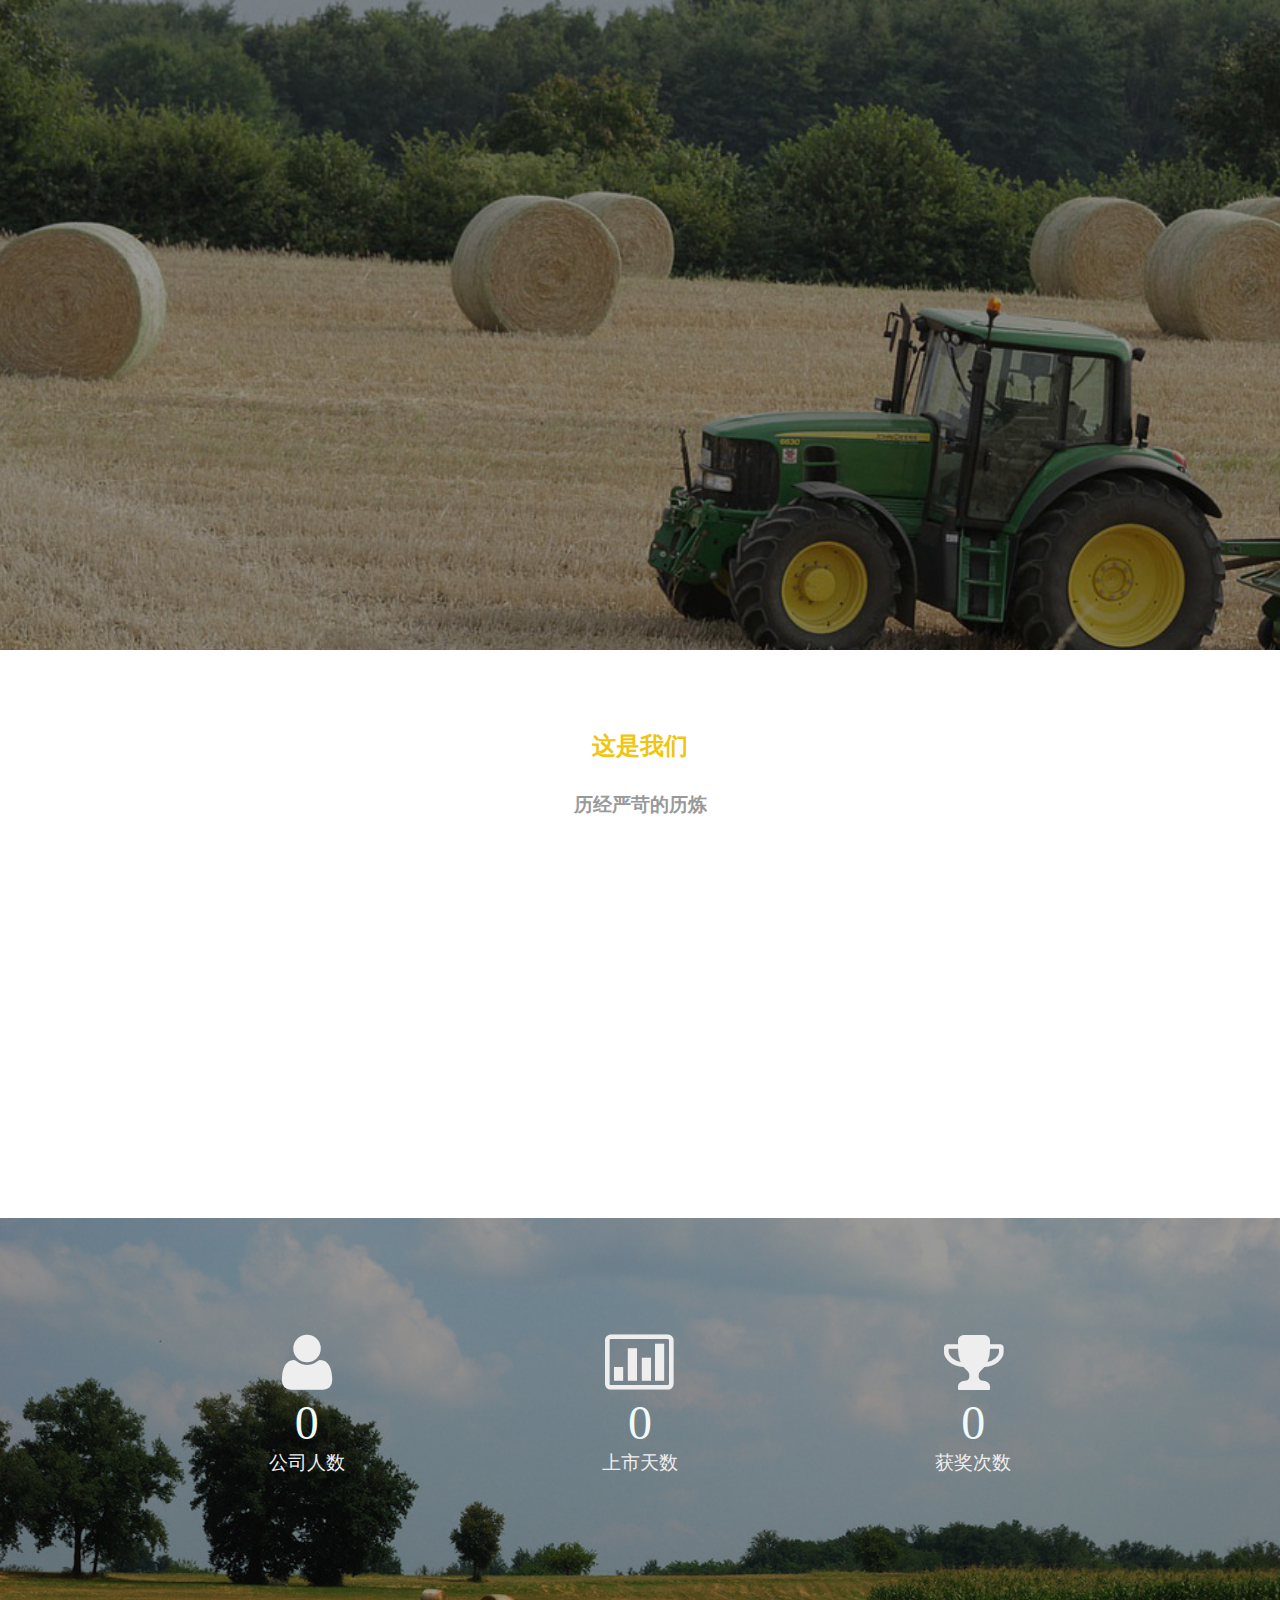
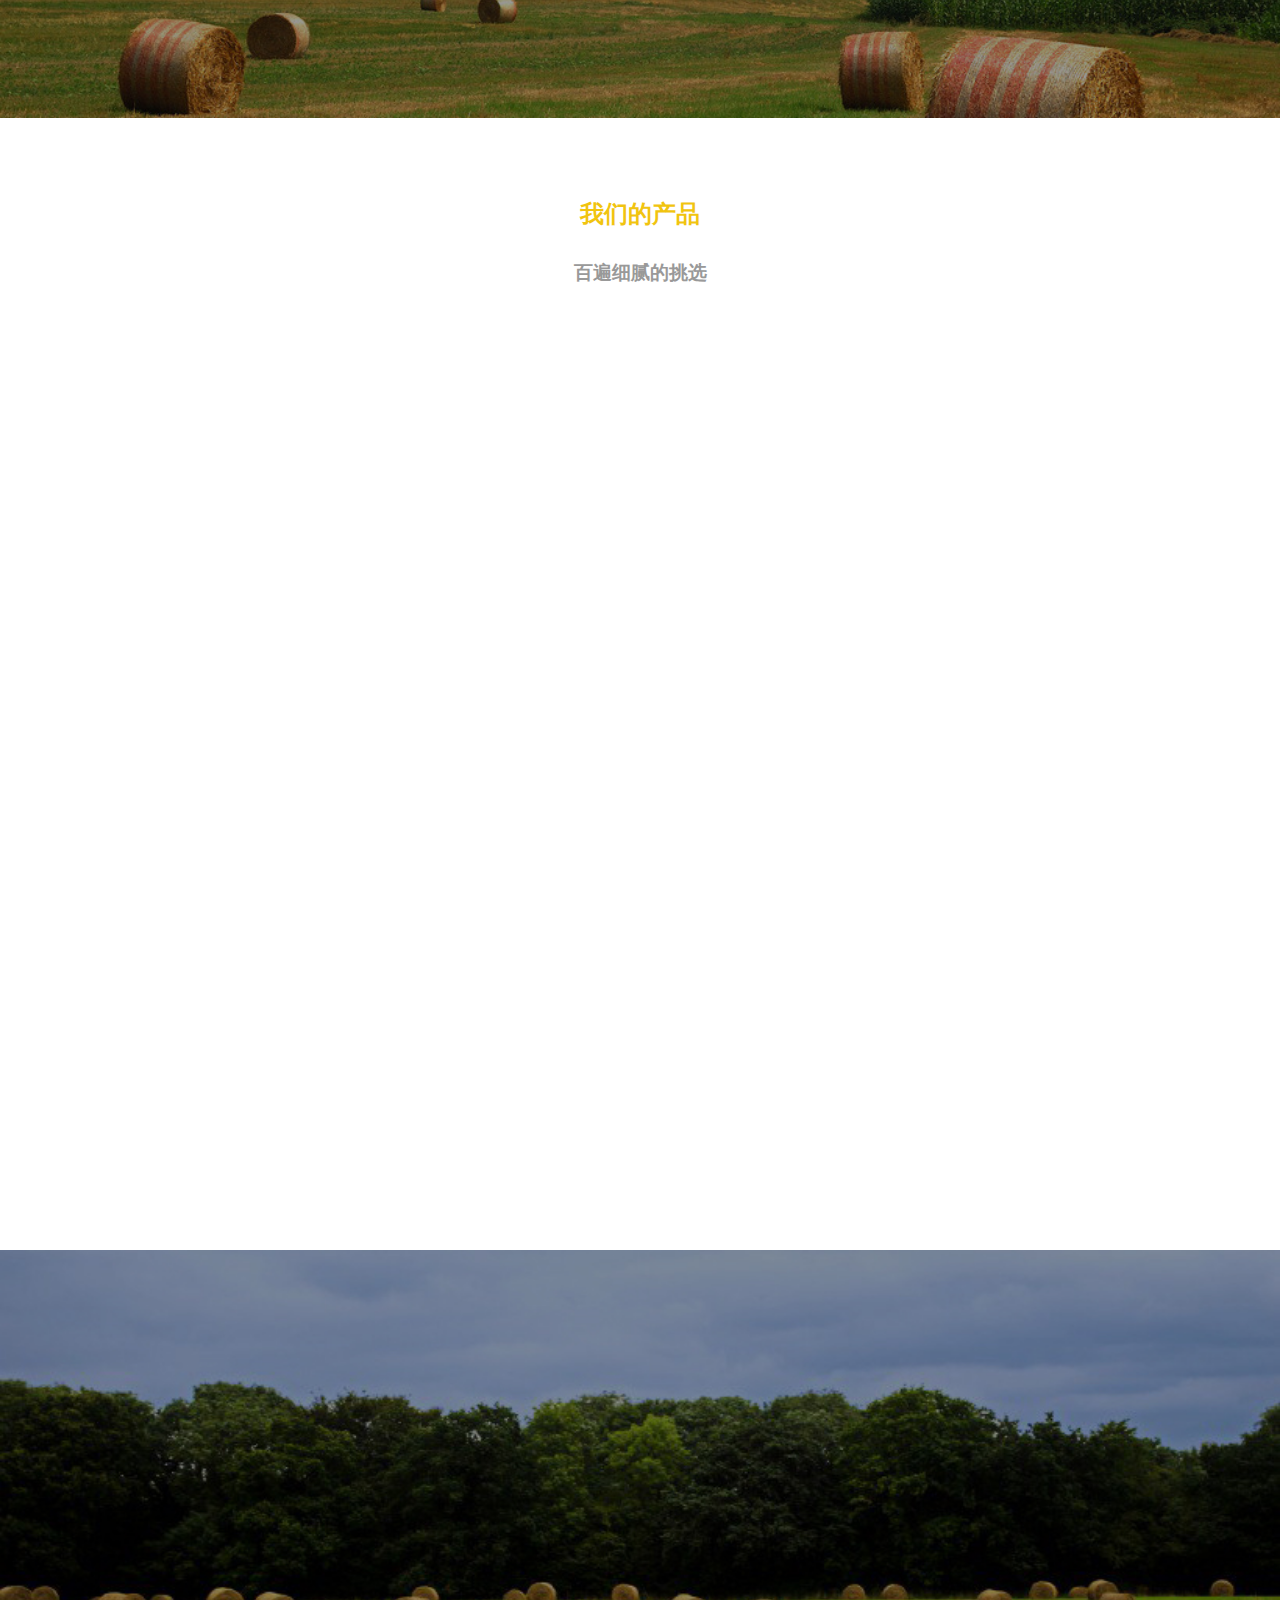
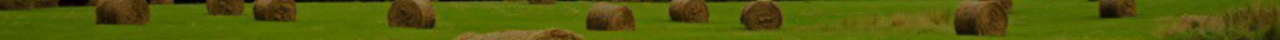
==== index.html @ e1c671fe "website" ====
<!doctype html>
<html lang="en">
<head>
    <meta charset="UTF-8">
    <title>index</title>
    <link rel="stylesheet" href="css/common.css">
    <link rel="stylesheet" href="css/index.css">
    <script src="js/jquery.js"></script>
    <link rel="stylesheet" href="css/font-awesome.min.css">
    <link rel="icon" href="images/logo.gif" type="image/x-icon"/>
    <link rel="stylesheet" href="css/max649.css" media="screen and (max-width:649px)">
    <script src="js/backtotop.js"></script>
    <script src="js/index.js"></script>
    <script src="js/html5shiv.js"></script>
    <!--[if IE 8]>
    <script src="js/respond.min.js"></script>
    <script src="js/index-ie8.js"></script>
    <link rel="stylesheet" href="css/index-ie8.css">
    <![endif]-->
    <!--[if IE 9]>
    <link rel="stylesheet" href="css/index-ie9.css">
    <script src="js/index-ie8.js"></script>
    <![endif]-->
</head>
<body>
<div class="header">
    <div class="bg"></div>
    <div class="container">
        <ul class="nav">
            <li><a class="selected"  href="javascript:void(0)">首页</a></li>
            <li><a href="about.html">关于我们</a></li>
            <li><a href="news.html">新闻动态</a></li>
            <li><a href="gallery.html">产品列表</a></li>
            <li><a href="contact.html">联系我们</a></li>
        </ul>
        <div class="min-navtag">
            <i class="icon-reorder"></i>
            <ul class="min-nav">
                <li><a class="selected"  href="javascript:void(0)">首页</a></li>
                <li><a href="about.html">关于我们</a></li>
                <li><a href="news.html">新闻动态</a></li>
                <li><a href="gallery.html">产品列表</a></li>
                <li><a href="contact.html">联系我们</a></li>
            </ul>
            <ul class="ie8">
                <li><a class="selected"  href="javascript:void(0)">首页</a></li>
                <li><a href="about.html">关于我们</a></li>
                <li><a href="news.html">新闻动态</a></li>
                <li><a href="gallery.html">产品列表</a></li>
                <li><a href="contact.html">联系我们</a></li>
            </ul>
        </div>
        <h1 class="header-h1">农业家园</h1>
        <h2 class="header-h2">在这，最朴实</h2>
        <h3 class="header-h3">我们的产品，用心去浇灌</h3>
    </div>
</div>
<div class="section1 container">
    <h2 class="section1-h2">这是我们</h2>
    <h3 class="section1-h3">历经严苛的历炼</h3>
    <div>
        <img src="images/icon1.png" alt="">
        <div><h4 class="section1-h4">国际的实力</h4><p>把先进的科学技术广泛应用于农业，提升农产品品质和农产品国际竞争力，降低生产成本，保证食品安全。</p></div>
    </div>
    <div>
        <img src="images/icon2.png" alt="">
        <div><h4 class="section1-h4">精细的工艺</h4><p>运用先进设备代替人的手工劳动，各个环节中大面积采用机械化作业，大大降低农业劳动者的体力强度，提高劳动生产率。</p></div>
    </div>
    <div>
        <img src="images/icon3.png" alt="">
        <div><h4 class="section1-h4">广大的市场</h4><p>各地面向国际国内两个市场，根据自身的资源、地理和环境条件，发展各具特色的并有一定规模的农业支柱产业和拳头产品。</p></div>
    </div>
    <div>
        <img src="images/icon4.png" alt="">
        <div><h4 class="section1-h4">生态的关怀</h4><p>农业现代化建设必须用现代化的手段保护生态环境，不但不能在农业生产过程中破坏生态环境，使农业生态环境变得更优更美。</p></div>
    </div>
</div>
<div class="section2">
    <div class="container">
        <div><i class="icon-user icon-4x"></i><br><span>0</span><p>公司人数</p></div>
        <div><i class="icon-bar-chart icon-4x"></i><br><span>0</span><p>上市天数</p></div>
        <div><i class="icon-trophy icon-4x"></i><br><span>0</span><p>获奖次数</p></div>
        <p class="content">河钢承钢为国家各个核电重点项目“量体裁衣”，直供过程中，发挥大客户经理制的作用。生产前，产线技术人员精细进行合同评审，修订了《核电用钢筋生产控制管理规定》，科学制定排产计划。生产过程中，不断优化生产流程，强化生产工艺管控力度，确保产品性能稳定。同时，建立了三级质量监督机制，严格执行核电用钢挂牌生产制度，加大产品表面质量监督。</p>
    </div>
</div>
<div class="section3 container">
    <h2 class="section3-h2">我们的产品</h2>
    <h3 class="section3-h3">百遍细腻的挑选</h3>
    <div>
        <img src="images/p1.jpg" alt="">
        <div><h4 class="section3-h4">优质的蔬菜</h4><p>蔬菜中含杂质元素极少，含硫量ws一般≤O.03%，如温室蔬菜等。高级优质蔬菜后面，通常符号“T”“高”以便识识别。</p></div>
    </div>
    <div>
        <img src="images/p2.jpg" alt="">
        <div><h4 class="section3-h4">精细的工艺</h4><p>良品率高、表面质量好。冷仓主要用于生产菌菇，也用于生产直径在50mm以下的特殊菌菇，以及直径在76mm以下的菌菇</p></div>
    </div>
    <div>
        <img src="images/p3.jpg" alt="">
        <div><h4 class="section3-h4">极致的感官</h4><p>用苛刻的天然饲料，有纯净水、有适宜的温度有适宜的温度等。农业上大量生产的特殊能源，是是碱性是碱性维西土壤。</p></div>
    </div>
    <div>
        <img src="images/p4.jpg" alt="">
        <div><h4 class="section3-h4">多环境用途</h4><p>这类钢基本上都都是优质钢或高级优质钢，主要有优质碳素结构钢、合金结构钢、易切结构钢、弹簧钢、滚动滚动轴承钢等</p></div>
    </div>
</div>
<div class="footer">
    <div class="container">
        <div class="left">
            <h2>导航</h2>
            <ul class="footer-nav">
                <li><a class="selected"  href="javascript:void(0)">首页</a></li>
                <li><a href="about.html">关于我们</a></li>
                <li><a href="news.html">新闻动态</a></li>
                <li><a href="gallery.html">产品列表</a></li>
                <li><a href="contact.html">联系我们</a></li>
            </ul>
        </div>
        <div class="right">
            <h2>订阅我们</h2><br>
            <input class="email" type="text" placeholder="你的邮箱"><input class="submit" type="button" value="订阅">
        </div>
    </div>
</div>
</body>
</html>
---- css/common.css ----
*{
    padding:0;
    margin:0;
    font-family: "Microsoft YaHei", yaHei;
    text-decoration: none;
}
.gotop{
    color: #f1c40f;
    font-size: 50px;
    text-align: center;
    position: fixed;
    right: 30px;
    bottom: 60px;
    cursor: pointer;
    transition: .3s all ease;
}
.gotop:hover{
    color: #666;
}
/*banner和nav*/
.header{
    height:650px;
    width: 100%;
    text-align: center;
    overflow: hidden;
}
.bg{
    width: 100%;
    height: 380px;
    background-size: cover;
    background-image: url("../images/ba2.jpg");
    filter: progid:DXImageTransform.Microsoft.AlphaImageLoader(
            src='file:///C:/wamp/www/website/images/ba2.jpg',
            sizingMethod='scale');

    position: absolute;
    z-index: -1;
}
.container{
    width: 1000px;
    margin: 0 auto;
}
.nav{
    margin:20px 0 0 17%;
    list-style: none;
    position:relative;
    z-index: 1;
}
.nav li{
    float:left;
}
.nav:after{
    content:'';
    display: block;
    clear: both;
}
.nav li a{
    color:#F7F8FA;
    display: inline-block;
    padding:10px 40px ;
    transition: color ease .3s;
}
.nav li a:hover{
    color: #f1c40f;
}
.nav li a.selected{
    color: #f1c40f;
}
.header-h1{
    color: #f1c40f;
    font-size: 4.5em;
    width:480px;
    margin:140px auto 0;
    font-weight: normal;
}
/*页脚*/
.footer{
    height:390px;
    background-image: url("../images/g3.jpg");
    filter: progid:DXImageTransform.Microsoft.AlphaImageLoader(
            src='file:///C:/wamp/www/website/images/g3.jpg',
            sizingMethod='scale');
    background-size: cover;
    overflow: hidden;
}
.footer .footer-nav{
    list-style: disc;
}
.footer h2{
    color: #eee;
    font-weight: normal;
}
.footer .left{
    margin:100px 0 0 135px;
    width: 200px;
    display: inline-block;
}
.footer .left .footer-nav{
    list-style: url("../images/left-arrow.png");
}
.footer .left .footer-nav li{
    margin-top: 1em;
    text-indent: 1em;
}
.footer .left .footer-nav a{
    color: #eee;
    transition: color ease .3s;
}
.footer .left .footer-nav a:hover{
    color: #f1c40f;
}
.footer .left .footer-nav a.selected{
    color: #f1c40f;
}
.footer .right{
    display: inline-block;
    vertical-align: top;
    margin-top: 9em;
}
.footer .right .email{
    border: 1px solid #eee;
    background-color: transparent;
    width: 400px;
    height:40px;
    text-indent: 1em;
    color:#eee;
}
.footer .right .email+input{
    border-style: none;
    background-color:#f1c40f;
    height:42px;
    width:100px;
    color: #eee;
    margin-left: 2em;
    font-size: 1em;
    transition: .5s all ease-in-out;
}
.footer .right .email+input:hover{
    color: #f1c40f;
    background: #eee;
}
---- css/index.css ----
/*header*/
.container .nav{
    opacity: 0;
}
.ani-nav{
    animation-name:ani-nav;
    animation-fill-mode:forwards;
    animation-duration:1s;
    animation-timing-function:ease-in-out;
    animation-delay: .5s;
}
/*头导航动画-开始*/
@keyframes ani-nav {
    0%{transform: translateX(20px);}
    100%{opacity: 1}
}
.header{
    position: relative;
}
.bg{
    width: 130%;
    height: 130%;
    background-size: cover;
    background-position: 50% 50%;
    background-image: url("../images/ba2.jpg");
    filter: progid:DXImageTransform.Microsoft.AlphaImageLoader(
            src='file:///C:/wamp/www/website/images/ba2.jpg',
            sizingMethod='scale');
    position: absolute;
    z-index: 0;
    transition: .2s all linear;
}
.ani-bg{
    animation-name:ani-bg;
    animation-fill-mode:forwards;
    animation-duration:5.5s;
    animation-timing-function:ease-in;
    animation-delay: 2.5s;
}
/*头背景动画-开始*/
@keyframes ani-bg{
    0%{transform: scale(1)}
    60%{transform: scale(1.1)}
    100%{transform: scale(1)}
}
.header>span{
    display: inline-block;
    width: 48px;
    height: 48px;
    position: absolute;
    top:45%;
    opacity: 0;
    cursor: pointer;
    transition: .3s all ease-in-out;
    z-index: 0;
}
.header .min-navtag{
    display: none;
    z-index: 2;
}
.header .min-nav{
    animation-name:none;
}
.header-h1{
    position: relative;
    opacity: 0;
    z-index: 1;
}
.ani-header-h1{
    animation-name:ani-header-h1;
    animation-fill-mode:forwards;
    animation-duration:1s;
    animation-timing-function:ease-in-out;
    animation-delay: .5s;
}
/*头h1标签动画-开始*/
@keyframes ani-header-h1 {
    0%{transform: translateX(-20px);}
    100%{opacity: 1}
}
.header-h2{
    color:#EFFAFB;
    font-weight: normal;
    margin-top: 110px;
    opacity: 0;
    position: relative;
    z-index: 1;
}
.header-h3{
    color: #ddd;
    font-weight: normal;
    margin-top: 30px;
    opacity: 0;
    position: relative;
    z-index: 1;
}
.ani-header-h23{
    animation-name:ani-header-h23;
    animation-fill-mode:forwards;
    animation-duration:1s;
    animation-timing-function:ease-in-out;
    animation-delay: 1s;
}
/*头h2,h3标签动画-开始*/
@keyframes ani-header-h23 {
    0%{transform: translateY(20px);}
    100%{opacity: 1}
}
/*section1*/
.section1{
    padding:80px 0;
}
.section1>div{
    display: inline-block;
    width: 490px;
    margin-top:60px;
    opacity: 0;
}
.section1>div:hover img{
    transform: scale(1.2);
}
.ani-section1-div1{
    animation-name:ani-section1-div1;
    animation-fill-mode:forwards;
    animation-duration:1s;
    animation-timing-function:ease-in-out;
}
/*section1块动画-开始*/
@keyframes ani-section1-div1 {
    0%{transform: translateX(-35px);}
    100%{opacity: 1}
}
.ani-section1-div3{
    animation-name:ani-section1-div1;
    animation-fill-mode:forwards;
    animation-duration:1s;
    animation-timing-function:ease-in-out;
}
@keyframes ani-section1-div3 {
    0%{transform: translateX(-35px);}
    100%{opacity: 1}
}
.ani-section1-div2{
    animation-name:ani-section1-div2;
    animation-fill-mode:forwards;
    animation-duration:1s;
    animation-timing-function:ease-in-out;
}
@keyframes ani-section1-div2 {
    0%{transform: translateX(35px);}
    100%{opacity: 1}
}
.ani-section1-div4{
    animation-name:ani-section1-div4;
    animation-fill-mode:forwards;
    animation-duration:1s;
    animation-timing-function:ease-in-out;
}
@keyframes ani-section1-div4 {
    0%{transform: translateX(35px);}
    100%{opacity: 1}
}
.section1 img{
    margin:0 26px;
    vertical-align: top;
    transition:.3s all ease-in-out;
}
.section1>div>div{
    display: inline-block;
    width: 350px;
    vertical-align: top;
}
.section1-h2{
    color: #f1c40f;
    text-align: center;
}
.section1-h3{
    color: #999999;
    text-align: center;
    margin-top:30px;
}
.section1-h4{
    color: #222623;
}
.section1-h4+p{
    color: #777;
    margin-top:1em;
}
/*section2*/
.section2{
    height: 500px;
    width: 100%;
    background-image: url("../images/index-sec2.jpg");
    filter: progid:DXImageTransform.Microsoft.AlphaImageLoader(
            src='file:///C:/wamp/www/website/images/index-sec2.jpg',
            sizingMethod='scale');
    background-size: cover;
    overflow: hidden;
    padding-top:5%;
    box-sizing: border-box;
}
.section2 .container>div{
    float: left;
    width: 33.33%;
    text-align: center;
    box-sizing: border-box;
    margin-bottom: 4%;
}
.section2 p.content{
    margin-top:3em;
    line-height: 2em;
    color:#EFFAFB;
    text-indent: 2em;
    opacity: 0;
}
.section2 i{
    color: #eee;
}
.section2 span{
    font-size: 3em;
    color:#EFFAFB;
}
.section2 span+p{
    color: #eee;
    font-size: 1.2em;
}
.ani-section2-h2p{
    animation-name:ani-section2-h2p;
    animation-fill-mode:forwards;
    animation-duration:1s;
    animation-timing-function:ease-in-out;
    animation-delay: 2.75s;
}
/*section2动画-开始*/
@keyframes ani-section2-h2p {
    0%{transform: translateY(30px);}
    100%{opacity: 1}
}
/*seciton3*/
.section3{
    padding:80px 0;
    text-align: center;
}
.section3>div{
    display: inline-block;
    width: 45%;
    margin-top:60px;
    opacity: 0;
    transform: perspective(500px)rotateY(45deg);
}
.section3>div:nth-child(3),.section3>div:nth-child(5){
    margin-right: 2.5%;
}
.section3>div:nth-child(4),.section3>div:nth-child(6){
    margin-left: 2.5%;
}
.section3 img{
    vertical-align: top;
    width: 250px;
}
/*section3动画-开始*/
.ani-section3-div13{
    animation-name:ani-section3-div13;
    animation-fill-mode:forwards;
    animation-duration:1.5s;
    animation-timing-function:ease-in-out;
}
@keyframes ani-section3-div13{
    0%{
        transform:perspective(500px) rotateY(75deg);
    }
    33%{
        transform:perspective(500px) rotateY(-25deg);
    }
    66%{
        transform:perspective(500px) rotateY(15deg);
    }
    100%{
        transform:perspective(500px) rotateY(0deg);
        opacity: 1;
    }
}
.ani-section3-div24{
    animation-name:ani-section3-div24;
    animation-fill-mode:forwards;
    animation-duration:1.5s;
    animation-timing-function:ease-in-out;
}
@keyframes ani-section3-div24{
    0%{
        transform:perspective(500px) rotateY(-75deg);
    }
    33%{
        transform:perspective(500px) rotateY(25deg);
    }
    66%{
        transform:perspective(500px) rotateY(-15deg);
    }
    100%{
        transform:perspective(500px) rotateY(0deg);
        opacity: 1;
    }
}
.section3>div>div{
    display: inline-block;
    width: 350px;
    vertical-align: top;
}
.section3-h2{
    color: #f1c40f;
}
.section3-h3{
    color: #999999;
    margin-top:30px;
}
.section3-h4{
    margin-top: 2em;
    color: #222623;
}
.section3-h4+p{
    color: #777;
    margin-top:1em;
}
/*footer*/
.footer .left,.footer .right{
    opacity: 0;
}
.footer .right .email{
    height:40px;
    padding-top: 0;
}
/*当屏幕小于650时*/
@media screen and (max-width:649px) {
    .container{
        width:auto;
    }
    .header .container .nav{
        position: absolute;
        z-index: -1;
    }
    .header .min-navtag{
        top:20px;
        position: absolute;
        display: block;
        z-index:10;
    }
    .header .icon-reorder{
        color:#f1c40f;
        cursor: pointer;
        font-size: 2em;
        transition: .3s all ease;
        opacity: 0;
    }
    .ani-header-i{
        animation-name:ani-header-i;
        animation-timing-function:ease-in-out;
        animation-fill-mode: forwards;
        animation-duration:.3s;
    }
    @keyframes ani-header-i {
        0%{
            transform: translateY(-20px);
        }
        100%{
            opacity: 1;
        }
    }
    .header .on{
        color:#fff;
    }
    .header .icon-reorder:hover{
        color:#fff;
    }
    .header .min-nav{
        opacity:.9;
        animation-duration:.3s;
        animation-timing-function:ease-in-out;
        animation-fill-mode:forwards;
        overflow: hidden;
        height: 0;
        list-style: none;
        background: #333;
        margin-top: 10px;
        z-index: 2;
        position: relative;
    }
    /*下拉导航动画*/
    @keyframes ani-show {
        0%{
            height:0;
        }
        100%{
            height:205px;
        }
    }
    @keyframes ani-hidden {
        0%{
            height:205px;
        }
        100%{
            height:0;
        }
    }
    .header .ie8{
        display: none;
    }
    .header .min-nav li{
        opacity:1;
        width: 100vw;
    }
    .header .min-nav li a{
        opacity:1;
        width: 100%;
        color:#fff;
        display: block;
        padding: 10px 0;
    }
    .header .min-nav li:hover{
        background:#eee ;
    }
    .header .min-nav li:hover a{
        opacity:1;
        color:#f1c40f;
    }
    .header-h1{
        margin-top: 200px;
        width: 100%;
        position: relative;
        opacity: 0;
        z-index: 0;
    }
    .section1>div{
        width: 100%;
        text-align: center;
    }
    .section1>div>div{
        width: 70%;
        padding-top:8px;
    }
    .section2{

    }
    .section2 i{
        color: #eee;
        font-size: 2em;
    }
    .section2 span{
        font-size: 2em;
        color:#EFFAFB;
    }
    .section2 span+p{
        color: #eee;
        font-size: 1em;
    }
    .section2 .container>div{
        float: left;
        width: 33.33%;
        text-align: center;
        box-sizing: border-box;
        margin-bottom: 8%;
    }
    .section2 p.content{
        padding: 0 5%;
        box-sizing: border-box;
        font-size:.85em;
    }
    .section3{
        overflow: hidden;
    }
    .section3>div{
        width: 100%;
        float: left;
    }
    .section3>div:nth-child(3),.section3>div:nth-child(5){
        margin-right: 0;
    }
    .section3>div:nth-child(4),.section3>div:nth-child(6){
        margin-left: 0;
    }
    .section3>div>div{
        width: 100%;
    }
    .section3-h4+p {
        margin:1em 5% 0;
    }
    .section3 img{
        vertical-align: top;
        width: 205px;
    }
    .footer .left{
        margin:10px 0 0 30px;
        width: 200px;
    }
    .footer .right{
        margin: 1em 0 0 1em;
        display: block;
    }
    .footer .right .email {
        width: 80%;
        margin:0 5% 2% 0;
    }
    .footer .right .email+input{
        margin-left:0;
        font-size: 1em;
        transition: .5s all ease-in-out;
    }
    .footer h2{
        font-size: 1.3em;
    }
}
/*当屏幕在650和1019之间时*/
@media screen and (min-width:650px) and (max-width:1019px){
    .container{
        width: 100%;
    }
    .header-h1{
        font-size: 4em;
    }
    .nav{
        margin:20px 0 0 10%;
    }
    .nav li{
        width: 17%;
    }
    .nav li a{
        width: 100%;
        padding:10px 7%;
    }
    .section1 img {
        margin:0 0 10px 0;
    }
    .section1>div{
        width: 50%;
        text-align: center;
        float: left;
    }
    .section1::after{
        content: "";
        display: block;
        clear: both;
    }
    .section1>div>div{
        width: 90%;
    }
    .section2 p.content{
        padding: 0 5%;
        box-sizing: border-box;
    }
    .section3>div>div{
        width: 100%;
    }
    .footer .left{
        margin:100px 0 0 23%;
        width: 20%;
    }
    .footer .right .email{
        width: 120%;
        height:40px;
        padding-top: 0;
    }
    .footer .right .email+input{
        font-size: 1em;
        margin:1em 0 0 0;
    }
}
---- css/max649.css ----
.container{
    width:auto;
}
.header .container .nav{
    position: absolute;
    z-index: -1;
}
.header .min-navtag{
    top:20px;
    position: absolute;
    display: block;
    z-index: 1;
}
.header .icon-reorder{
    color:#f1c40f;
    cursor: pointer;
    font-size: 2em;
    transition: .3s all ease;
    opacity: 0;
}
.ani-header-i{
    animation-name:ani-header-i;
    animation-timing-function:ease-in-out;
    animation-fill-mode: forwards;
    animation-duration:.3s;
}
@keyframes ani-header-i {
    0%{
        transform: translateY(-20px);
    }
    100%{
        opacity: 1;
    }
}
.header .on{
    color:#fff;
}
.header .icon-reorder:hover{
    color:#fff;
}
.header .min-nav{
    opacity:.9;
    animation-duration:.3s;
    animation-timing-function:ease-in-out;
    animation-fill-mode:forwards;
    overflow: hidden;
    height: 0;
    list-style: none;
    background: #333;
    margin-top: 10px;
}
@keyframes ani-show {
    0%{
        height:0;
    }
    100%{
        height:205px;
    }
}
@keyframes ani-hidden {
    0%{
        height:205px;
    }
    100%{
        height:0;
    }
}
.header .min-nav li{
    opacity:1;
    width: 100vw;
}
.header .min-nav li a{
    opacity:1;
    width: 100%;
    color:#fff;
    display: block;
    padding: 10px 0;
}
.header .min-nav li:hover{
    background:#eee ;
}
.header .min-nav li:hover a{
    opacity:1;
    color:#f1c40f;
}
.header-h1{
    margin-top: 200px;
    width: 100%;
}
.section1>div{
    width: 100%;
    text-align: center;
}
.section1>div>div{
    width: 70%;
    padding-top:8px;
}
.section2 i{
    color: #eee;
    font-size: 2em;
}
.section2 span{
    font-size: 2em;
    color:#EFFAFB;
}
.section2 span+p{
    color: #eee;
    font-size: 1em;
}
.section2 .container>div{
    float: left;
    width: 33.33%;
    text-align: center;
    box-sizing: border-box;
    margin-bottom: 8%;
}

.section2 p.content{
    padding: 0 5%;
    box-sizing: border-box;
    font-size:.85em;
}
.section3>div{
    width: 100%;
    float: left;
}
.section3>div:nth-child(3),.section3>div:nth-child(5){
    margin-right: 0;
}
.section3>div:nth-child(4),.section3>div:nth-child(6){
    margin-left: 0;
}
.section3>div>div{
    width: 100%;
}
.section3::after{
    content:'';
    display: block;
    clear: both;
}
.section3-h4+p {
    margin:1em 5% 0;
}
.section3 img{
    vertical-align: top;
    width: 205px;
}
.footer .left{
    margin:10px 0 0 30px;
    width: 200px;
}
.footer .right{
    margin: 1em 0 0 1em;
    display: block;
}
.footer .right .email {
    width: 80%;
    margin:0 5% 2% 0;
}
.footer .right .email+input{
    margin-left:0;
    font-size: 1em;
    transition: .5s all ease-in-out;
}
.footer h2{
    font-size: 1.3em;
}
---- css/index-ie8.css ----
.header .min-nav{
    overflow: hidden;
    height: 205px;
    list-style: none;
    background: #333;
    z-index: 10;
}
.header .icon-reorder{
    text-align: center;
}
.header .ie8{
    display: none;
    height: 205px;
    list-style: none;
    width: 561px;
    background: #333;
    margin-top: 10px;
    z-index: 2;
    position: fixed;
    left:0;
}
.header .ie8 li{
    opacity:1;
    width: 100%;
}
.header .ie8 li a{
    opacity:1;
    color:#fff;
    display: block;
    padding: 10px 0;
}
.header .ie8 li:hover{
    background:#eee ;
}
.header .ie8 li:hover a{
    opacity:1;
    color:#f1c40f;
}
.section1{
    overflow: hidden;
}
.footer .right .email{
    height:30px;
    padding-top: 12px;
}
---- css/index-ie9.css ----
.container .nav,.header>span,.header-h1,.header-h2,.header-h3,.section1>div,.section2 p.content,.section3>div,.footer .left,.footer .right,.header .icon-reorder{
    opacity: 1;
}
.header .icon-reorder{
    text-align: center;
}
.header .ie8{
    display: none;
    height: 205px;
    list-style: none;
    background: #333;
    margin-top: 10px;
    z-index: 2;
    position: fixed;
    left:0;
    opacity: .9;
}
.header .ie8 li{
    opacity:1;
    width: 100%;
}
.header .ie8 li a{
    opacity:1;
    color:#fff;
    display: block;
    padding: 10px 0;
}
.header .ie8 li:hover{
    background:#eee ;
}
.header .ie8 li:hover a{
    opacity:1;
    color:#f1c40f;
}
.footer .right .email{
    height:40px;
    padding-top: 0;
}
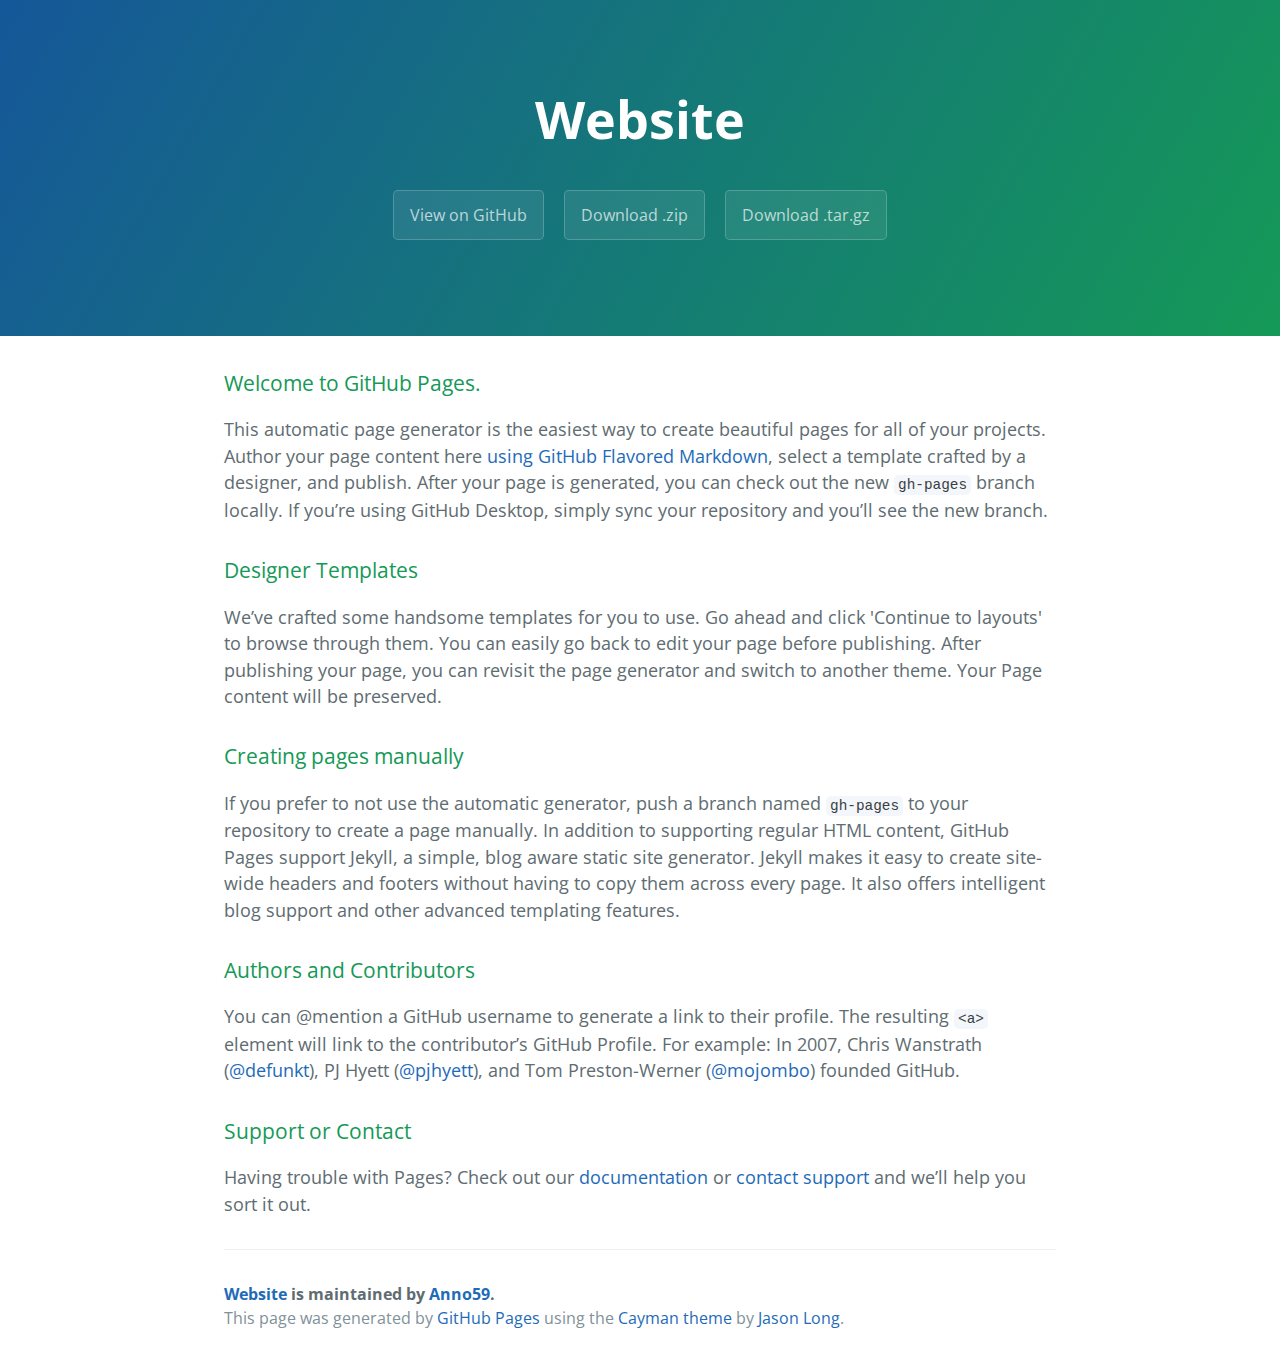
==== commit f8f5b047: "Create gh-pages branch via GitHub" ====
--- a/index.html
+++ b/index.html
@@ -1,125 +1,57 @@
-<!doctype html>
-<html lang="en">
-<head>
+<!DOCTYPE html>
+<html lang="en-us">
+  <head>
     <meta charset="UTF-8">
-    <title>index</title>
-    <link rel="stylesheet" href="css/common.css">
-    <link rel="stylesheet" href="css/index.css">
-    <script src="js/jquery.js"></script>
-    <link rel="stylesheet" href="css/font-awesome.min.css">
-    <link rel="icon" href="images/logo.gif" type="image/x-icon"/>
-    <link rel="stylesheet" href="css/max649.css" media="screen and (max-width:649px)">
-    <script src="js/backtotop.js"></script>
-    <script src="js/index.js"></script>
-    <script src="js/html5shiv.js"></script>
-    <!--[if IE 8]>
-    <script src="js/respond.min.js"></script>
-    <script src="js/index-ie8.js"></script>
-    <link rel="stylesheet" href="css/index-ie8.css">
-    <![endif]-->
-    <!--[if IE 9]>
-    <link rel="stylesheet" href="css/index-ie9.css">
-    <script src="js/index-ie8.js"></script>
-    <![endif]-->
-</head>
-<body>
-<div class="header">
-    <div class="bg"></div>
-    <div class="container">
-        <ul class="nav">
-            <li><a class="selected"  href="javascript:void(0)">首页</a></li>
-            <li><a href="about.html">关于我们</a></li>
-            <li><a href="news.html">新闻动态</a></li>
-            <li><a href="gallery.html">产品列表</a></li>
-            <li><a href="contact.html">联系我们</a></li>
-        </ul>
-        <div class="min-navtag">
-            <i class="icon-reorder"></i>
-            <ul class="min-nav">
-                <li><a class="selected"  href="javascript:void(0)">首页</a></li>
-                <li><a href="about.html">关于我们</a></li>
-                <li><a href="news.html">新闻动态</a></li>
-                <li><a href="gallery.html">产品列表</a></li>
-                <li><a href="contact.html">联系我们</a></li>
-            </ul>
-            <ul class="ie8">
-                <li><a class="selected"  href="javascript:void(0)">首页</a></li>
-                <li><a href="about.html">关于我们</a></li>
-                <li><a href="news.html">新闻动态</a></li>
-                <li><a href="gallery.html">产品列表</a></li>
-                <li><a href="contact.html">联系我们</a></li>
-            </ul>
-        </div>
-        <h1 class="header-h1">农业家园</h1>
-        <h2 class="header-h2">在这，最朴实</h2>
-        <h3 class="header-h3">我们的产品，用心去浇灌</h3>
-    </div>
-</div>
-<div class="section1 container">
-    <h2 class="section1-h2">这是我们</h2>
-    <h3 class="section1-h3">历经严苛的历炼</h3>
-    <div>
-        <img src="images/icon1.png" alt="">
-        <div><h4 class="section1-h4">国际的实力</h4><p>把先进的科学技术广泛应用于农业，提升农产品品质和农产品国际竞争力，降低生产成本，保证食品安全。</p></div>
-    </div>
-    <div>
-        <img src="images/icon2.png" alt="">
-        <div><h4 class="section1-h4">精细的工艺</h4><p>运用先进设备代替人的手工劳动，各个环节中大面积采用机械化作业，大大降低农业劳动者的体力强度，提高劳动生产率。</p></div>
-    </div>
-    <div>
-        <img src="images/icon3.png" alt="">
-        <div><h4 class="section1-h4">广大的市场</h4><p>各地面向国际国内两个市场，根据自身的资源、地理和环境条件，发展各具特色的并有一定规模的农业支柱产业和拳头产品。</p></div>
-    </div>
-    <div>
-        <img src="images/icon4.png" alt="">
-        <div><h4 class="section1-h4">生态的关怀</h4><p>农业现代化建设必须用现代化的手段保护生态环境，不但不能在农业生产过程中破坏生态环境，使农业生态环境变得更优更美。</p></div>
-    </div>
-</div>
-<div class="section2">
-    <div class="container">
-        <div><i class="icon-user icon-4x"></i><br><span>0</span><p>公司人数</p></div>
-        <div><i class="icon-bar-chart icon-4x"></i><br><span>0</span><p>上市天数</p></div>
-        <div><i class="icon-trophy icon-4x"></i><br><span>0</span><p>获奖次数</p></div>
-        <p class="content">河钢承钢为国家各个核电重点项目“量体裁衣”，直供过程中，发挥大客户经理制的作用。生产前，产线技术人员精细进行合同评审，修订了《核电用钢筋生产控制管理规定》，科学制定排产计划。生产过程中，不断优化生产流程，强化生产工艺管控力度，确保产品性能稳定。同时，建立了三级质量监督机制，严格执行核电用钢挂牌生产制度，加大产品表面质量监督。</p>
-    </div>
-</div>
-<div class="section3 container">
-    <h2 class="section3-h2">我们的产品</h2>
-    <h3 class="section3-h3">百遍细腻的挑选</h3>
-    <div>
-        <img src="images/p1.jpg" alt="">
-        <div><h4 class="section3-h4">优质的蔬菜</h4><p>蔬菜中含杂质元素极少，含硫量ws一般≤O.03%，如温室蔬菜等。高级优质蔬菜后面，通常符号“T”“高”以便识识别。</p></div>
-    </div>
-    <div>
-        <img src="images/p2.jpg" alt="">
-        <div><h4 class="section3-h4">精细的工艺</h4><p>良品率高、表面质量好。冷仓主要用于生产菌菇，也用于生产直径在50mm以下的特殊菌菇，以及直径在76mm以下的菌菇</p></div>
-    </div>
-    <div>
-        <img src="images/p3.jpg" alt="">
-        <div><h4 class="section3-h4">极致的感官</h4><p>用苛刻的天然饲料，有纯净水、有适宜的温度有适宜的温度等。农业上大量生产的特殊能源，是是碱性是碱性维西土壤。</p></div>
-    </div>
-    <div>
-        <img src="images/p4.jpg" alt="">
-        <div><h4 class="section3-h4">多环境用途</h4><p>这类钢基本上都都是优质钢或高级优质钢，主要有优质碳素结构钢、合金结构钢、易切结构钢、弹簧钢、滚动滚动轴承钢等</p></div>
-    </div>
-</div>
-<div class="footer">
-    <div class="container">
-        <div class="left">
-            <h2>导航</h2>
-            <ul class="footer-nav">
-                <li><a class="selected"  href="javascript:void(0)">首页</a></li>
-                <li><a href="about.html">关于我们</a></li>
-                <li><a href="news.html">新闻动态</a></li>
-                <li><a href="gallery.html">产品列表</a></li>
-                <li><a href="contact.html">联系我们</a></li>
-            </ul>
-        </div>
-        <div class="right">
-            <h2>订阅我们</h2><br>
-            <input class="email" type="text" placeholder="你的邮箱"><input class="submit" type="button" value="订阅">
-        </div>
-    </div>
-</div>
-</body>
-</html>+    <title>Website by Anno59</title>
+    <meta name="viewport" content="width=device-width, initial-scale=1">
+    <link rel="stylesheet" type="text/css" href="stylesheets/normalize.css" media="screen">
+    <link href='https://fonts.googleapis.com/css?family=Open+Sans:400,700' rel='stylesheet' type='text/css'>
+    <link rel="stylesheet" type="text/css" href="stylesheets/stylesheet.css" media="screen">
+    <link rel="stylesheet" type="text/css" href="stylesheets/github-light.css" media="screen">
+  </head>
+  <body>
+    <section class="page-header">
+      <h1 class="project-name">Website</h1>
+      <h2 class="project-tagline"></h2>
+      <a href="https://github.com/Anno59/website" class="btn">View on GitHub</a>
+      <a href="https://github.com/Anno59/website/zipball/master" class="btn">Download .zip</a>
+      <a href="https://github.com/Anno59/website/tarball/master" class="btn">Download .tar.gz</a>
+    </section>
+
+    <section class="main-content">
+      <h3>
+<a id="welcome-to-github-pages" class="anchor" href="#welcome-to-github-pages" aria-hidden="true"><span aria-hidden="true" class="octicon octicon-link"></span></a>Welcome to GitHub Pages.</h3>
+
+<p>This automatic page generator is the easiest way to create beautiful pages for all of your projects. Author your page content here <a href="https://guides.github.com/features/mastering-markdown/">using GitHub Flavored Markdown</a>, select a template crafted by a designer, and publish. After your page is generated, you can check out the new <code>gh-pages</code> branch locally. If you’re using GitHub Desktop, simply sync your repository and you’ll see the new branch.</p>
+
+<h3>
+<a id="designer-templates" class="anchor" href="#designer-templates" aria-hidden="true"><span aria-hidden="true" class="octicon octicon-link"></span></a>Designer Templates</h3>
+
+<p>We’ve crafted some handsome templates for you to use. Go ahead and click 'Continue to layouts' to browse through them. You can easily go back to edit your page before publishing. After publishing your page, you can revisit the page generator and switch to another theme. Your Page content will be preserved.</p>
+
+<h3>
+<a id="creating-pages-manually" class="anchor" href="#creating-pages-manually" aria-hidden="true"><span aria-hidden="true" class="octicon octicon-link"></span></a>Creating pages manually</h3>
+
+<p>If you prefer to not use the automatic generator, push a branch named <code>gh-pages</code> to your repository to create a page manually. In addition to supporting regular HTML content, GitHub Pages support Jekyll, a simple, blog aware static site generator. Jekyll makes it easy to create site-wide headers and footers without having to copy them across every page. It also offers intelligent blog support and other advanced templating features.</p>
+
+<h3>
+<a id="authors-and-contributors" class="anchor" href="#authors-and-contributors" aria-hidden="true"><span aria-hidden="true" class="octicon octicon-link"></span></a>Authors and Contributors</h3>
+
+<p>You can @mention a GitHub username to generate a link to their profile. The resulting <code>&lt;a&gt;</code> element will link to the contributor’s GitHub Profile. For example: In 2007, Chris Wanstrath (<a href="https://github.com/defunkt" class="user-mention">@defunkt</a>), PJ Hyett (<a href="https://github.com/pjhyett" class="user-mention">@pjhyett</a>), and Tom Preston-Werner (<a href="https://github.com/mojombo" class="user-mention">@mojombo</a>) founded GitHub.</p>
+
+<h3>
+<a id="support-or-contact" class="anchor" href="#support-or-contact" aria-hidden="true"><span aria-hidden="true" class="octicon octicon-link"></span></a>Support or Contact</h3>
+
+<p>Having trouble with Pages? Check out our <a href="https://help.github.com/pages">documentation</a> or <a href="https://github.com/contact">contact support</a> and we’ll help you sort it out.</p>
+
+      <footer class="site-footer">
+        <span class="site-footer-owner"><a href="https://github.com/Anno59/website">Website</a> is maintained by <a href="https://github.com/Anno59">Anno59</a>.</span>
+
+        <span class="site-footer-credits">This page was generated by <a href="https://pages.github.com">GitHub Pages</a> using the <a href="https://github.com/jasonlong/cayman-theme">Cayman theme</a> by <a href="https://twitter.com/jasonlong">Jason Long</a>.</span>
+      </footer>
+
+    </section>
+
+  
+  </body>
+</html>
--- a/stylesheets/stylesheet.css
+++ b/stylesheets/stylesheet.css
@@ -0,0 +1,245 @@
+* {
+  box-sizing: border-box; }
+
+body {
+  padding: 0;
+  margin: 0;
+  font-family: "Open Sans", "Helvetica Neue", Helvetica, Arial, sans-serif;
+  font-size: 16px;
+  line-height: 1.5;
+  color: #606c71; }
+
+a {
+  color: #1e6bb8;
+  text-decoration: none; }
+  a:hover {
+    text-decoration: underline; }
+
+.btn {
+  display: inline-block;
+  margin-bottom: 1rem;
+  color: rgba(255, 255, 255, 0.7);
+  background-color: rgba(255, 255, 255, 0.08);
+  border-color: rgba(255, 255, 255, 0.2);
+  border-style: solid;
+  border-width: 1px;
+  border-radius: 0.3rem;
+  transition: color 0.2s, background-color 0.2s, border-color 0.2s; }
+  .btn + .btn {
+    margin-left: 1rem; }
+
+.btn:hover {
+  color: rgba(255, 255, 255, 0.8);
+  text-decoration: none;
+  background-color: rgba(255, 255, 255, 0.2);
+  border-color: rgba(255, 255, 255, 0.3); }
+
+@media screen and (min-width: 64em) {
+  .btn {
+    padding: 0.75rem 1rem; } }
+
+@media screen and (min-width: 42em) and (max-width: 64em) {
+  .btn {
+    padding: 0.6rem 0.9rem;
+    font-size: 0.9rem; } }
+
+@media screen and (max-width: 42em) {
+  .btn {
+    display: block;
+    width: 100%;
+    padding: 0.75rem;
+    font-size: 0.9rem; }
+    .btn + .btn {
+      margin-top: 1rem;
+      margin-left: 0; } }
+
+.page-header {
+  color: #fff;
+  text-align: center;
+  background-color: #159957;
+  background-image: linear-gradient(120deg, #155799, #159957); }
+
+@media screen and (min-width: 64em) {
+  .page-header {
+    padding: 5rem 6rem; } }
+
+@media screen and (min-width: 42em) and (max-width: 64em) {
+  .page-header {
+    padding: 3rem 4rem; } }
+
+@media screen and (max-width: 42em) {
+  .page-header {
+    padding: 2rem 1rem; } }
+
+.project-name {
+  margin-top: 0;
+  margin-bottom: 0.1rem; }
+
+@media screen and (min-width: 64em) {
+  .project-name {
+    font-size: 3.25rem; } }
+
+@media screen and (min-width: 42em) and (max-width: 64em) {
+  .project-name {
+    font-size: 2.25rem; } }
+
+@media screen and (max-width: 42em) {
+  .project-name {
+    font-size: 1.75rem; } }
+
+.project-tagline {
+  margin-bottom: 2rem;
+  font-weight: normal;
+  opacity: 0.7; }
+
+@media screen and (min-width: 64em) {
+  .project-tagline {
+    font-size: 1.25rem; } }
+
+@media screen and (min-width: 42em) and (max-width: 64em) {
+  .project-tagline {
+    font-size: 1.15rem; } }
+
+@media screen and (max-width: 42em) {
+  .project-tagline {
+    font-size: 1rem; } }
+
+.main-content :first-child {
+  margin-top: 0; }
+.main-content img {
+  max-width: 100%; }
+.main-content h1, .main-content h2, .main-content h3, .main-content h4, .main-content h5, .main-content h6 {
+  margin-top: 2rem;
+  margin-bottom: 1rem;
+  font-weight: normal;
+  color: #159957; }
+.main-content p {
+  margin-bottom: 1em; }
+.main-content code {
+  padding: 2px 4px;
+  font-family: Consolas, "Liberation Mono", Menlo, Courier, monospace;
+  font-size: 0.9rem;
+  color: #383e41;
+  background-color: #f3f6fa;
+  border-radius: 0.3rem; }
+.main-content pre {
+  padding: 0.8rem;
+  margin-top: 0;
+  margin-bottom: 1rem;
+  font: 1rem Consolas, "Liberation Mono", Menlo, Courier, monospace;
+  color: #567482;
+  word-wrap: normal;
+  background-color: #f3f6fa;
+  border: solid 1px #dce6f0;
+  border-radius: 0.3rem; }
+  .main-content pre > code {
+    padding: 0;
+    margin: 0;
+    font-size: 0.9rem;
+    color: #567482;
+    word-break: normal;
+    white-space: pre;
+    background: transparent;
+    border: 0; }
+.main-content .highlight {
+  margin-bottom: 1rem; }
+  .main-content .highlight pre {
+    margin-bottom: 0;
+    word-break: normal; }
+.main-content .highlight pre, .main-content pre {
+  padding: 0.8rem;
+  overflow: auto;
+  font-size: 0.9rem;
+  line-height: 1.45;
+  border-radius: 0.3rem; }
+.main-content pre code, .main-content pre tt {
+  display: inline;
+  max-width: initial;
+  padding: 0;
+  margin: 0;
+  overflow: initial;
+  line-height: inherit;
+  word-wrap: normal;
+  background-color: transparent;
+  border: 0; }
+  .main-content pre code:before, .main-content pre code:after, .main-content pre tt:before, .main-content pre tt:after {
+    content: normal; }
+.main-content ul, .main-content ol {
+  margin-top: 0; }
+.main-content blockquote {
+  padding: 0 1rem;
+  margin-left: 0;
+  color: #819198;
+  border-left: 0.3rem solid #dce6f0; }
+  .main-content blockquote > :first-child {
+    margin-top: 0; }
+  .main-content blockquote > :last-child {
+    margin-bottom: 0; }
+.main-content table {
+  display: block;
+  width: 100%;
+  overflow: auto;
+  word-break: normal;
+  word-break: keep-all; }
+  .main-content table th {
+    font-weight: bold; }
+  .main-content table th, .main-content table td {
+    padding: 0.5rem 1rem;
+    border: 1px solid #e9ebec; }
+.main-content dl {
+  padding: 0; }
+  .main-content dl dt {
+    padding: 0;
+    margin-top: 1rem;
+    font-size: 1rem;
+    font-weight: bold; }
+  .main-content dl dd {
+    padding: 0;
+    margin-bottom: 1rem; }
+.main-content hr {
+  height: 2px;
+  padding: 0;
+  margin: 1rem 0;
+  background-color: #eff0f1;
+  border: 0; }
+
+@media screen and (min-width: 64em) {
+  .main-content {
+    max-width: 64rem;
+    padding: 2rem 6rem;
+    margin: 0 auto;
+    font-size: 1.1rem; } }
+
+@media screen and (min-width: 42em) and (max-width: 64em) {
+  .main-content {
+    padding: 2rem 4rem;
+    font-size: 1.1rem; } }
+
+@media screen and (max-width: 42em) {
+  .main-content {
+    padding: 2rem 1rem;
+    font-size: 1rem; } }
+
+.site-footer {
+  padding-top: 2rem;
+  margin-top: 2rem;
+  border-top: solid 1px #eff0f1; }
+
+.site-footer-owner {
+  display: block;
+  font-weight: bold; }
+
+.site-footer-credits {
+  color: #819198; }
+
+@media screen and (min-width: 64em) {
+  .site-footer {
+    font-size: 1rem; } }
+
+@media screen and (min-width: 42em) and (max-width: 64em) {
+  .site-footer {
+    font-size: 1rem; } }
+
+@media screen and (max-width: 42em) {
+  .site-footer {
+    font-size: 0.9rem; } }
--- a/stylesheets/github-light.css
+++ b/stylesheets/github-light.css
@@ -0,0 +1,124 @@
+/*
+The MIT License (MIT)
+
+Copyright (c) 2016 GitHub, Inc.
+
+Permission is hereby granted, free of charge, to any person obtaining a copy
+of this software and associated documentation files (the "Software"), to deal
+in the Software without restriction, including without limitation the rights
+to use, copy, modify, merge, publish, distribute, sublicense, and/or sell
+copies of the Software, and to permit persons to whom the Software is
+furnished to do so, subject to the following conditions:
+
+The above copyright notice and this permission notice shall be included in all
+copies or substantial portions of the Software.
+
+THE SOFTWARE IS PROVIDED "AS IS", WITHOUT WARRANTY OF ANY KIND, EXPRESS OR
+IMPLIED, INCLUDING BUT NOT LIMITED TO THE WARRANTIES OF MERCHANTABILITY,
+FITNESS FOR A PARTICULAR PURPOSE AND NONINFRINGEMENT. IN NO EVENT SHALL THE
+AUTHORS OR COPYRIGHT HOLDERS BE LIABLE FOR ANY CLAIM, DAMAGES OR OTHER
+LIABILITY, WHETHER IN AN ACTION OF CONTRACT, TORT OR OTHERWISE, ARISING FROM,
+OUT OF OR IN CONNECTION WITH THE SOFTWARE OR THE USE OR OTHER DEALINGS IN THE
+SOFTWARE.
+
+*/
+
+.pl-c /* comment */ {
+  color: #969896;
+}
+
+.pl-c1 /* constant, variable.other.constant, support, meta.property-name, support.constant, support.variable, meta.module-reference, markup.raw, meta.diff.header */,
+.pl-s .pl-v /* string variable */ {
+  color: #0086b3;
+}
+
+.pl-e /* entity */,
+.pl-en /* entity.name */ {
+  color: #795da3;
+}
+
+.pl-smi /* variable.parameter.function, storage.modifier.package, storage.modifier.import, storage.type.java, variable.other */,
+.pl-s .pl-s1 /* string source */ {
+  color: #333;
+}
+
+.pl-ent /* entity.name.tag */ {
+  color: #63a35c;
+}
+
+.pl-k /* keyword, storage, storage.type */ {
+  color: #a71d5d;
+}
+
+.pl-s /* string */,
+.pl-pds /* punctuation.definition.string, string.regexp.character-class */,
+.pl-s .pl-pse .pl-s1 /* string punctuation.section.embedded source */,
+.pl-sr /* string.regexp */,
+.pl-sr .pl-cce /* string.regexp constant.character.escape */,
+.pl-sr .pl-sre /* string.regexp source.ruby.embedded */,
+.pl-sr .pl-sra /* string.regexp string.regexp.arbitrary-repitition */ {
+  color: #183691;
+}
+
+.pl-v /* variable */ {
+  color: #ed6a43;
+}
+
+.pl-id /* invalid.deprecated */ {
+  color: #b52a1d;
+}
+
+.pl-ii /* invalid.illegal */ {
+  color: #f8f8f8;
+  background-color: #b52a1d;
+}
+
+.pl-sr .pl-cce /* string.regexp constant.character.escape */ {
+  font-weight: bold;
+  color: #63a35c;
+}
+
+.pl-ml /* markup.list */ {
+  color: #693a17;
+}
+
+.pl-mh /* markup.heading */,
+.pl-mh .pl-en /* markup.heading entity.name */,
+.pl-ms /* meta.separator */ {
+  font-weight: bold;
+  color: #1d3e81;
+}
+
+.pl-mq /* markup.quote */ {
+  color: #008080;
+}
+
+.pl-mi /* markup.italic */ {
+  font-style: italic;
+  color: #333;
+}
+
+.pl-mb /* markup.bold */ {
+  font-weight: bold;
+  color: #333;
+}
+
+.pl-md /* markup.deleted, meta.diff.header.from-file */ {
+  color: #bd2c00;
+  background-color: #ffecec;
+}
+
+.pl-mi1 /* markup.inserted, meta.diff.header.to-file */ {
+  color: #55a532;
+  background-color: #eaffea;
+}
+
+.pl-mdr /* meta.diff.range */ {
+  font-weight: bold;
+  color: #795da3;
+}
+
+.pl-mo /* meta.output */ {
+  color: #1d3e81;
+}
+
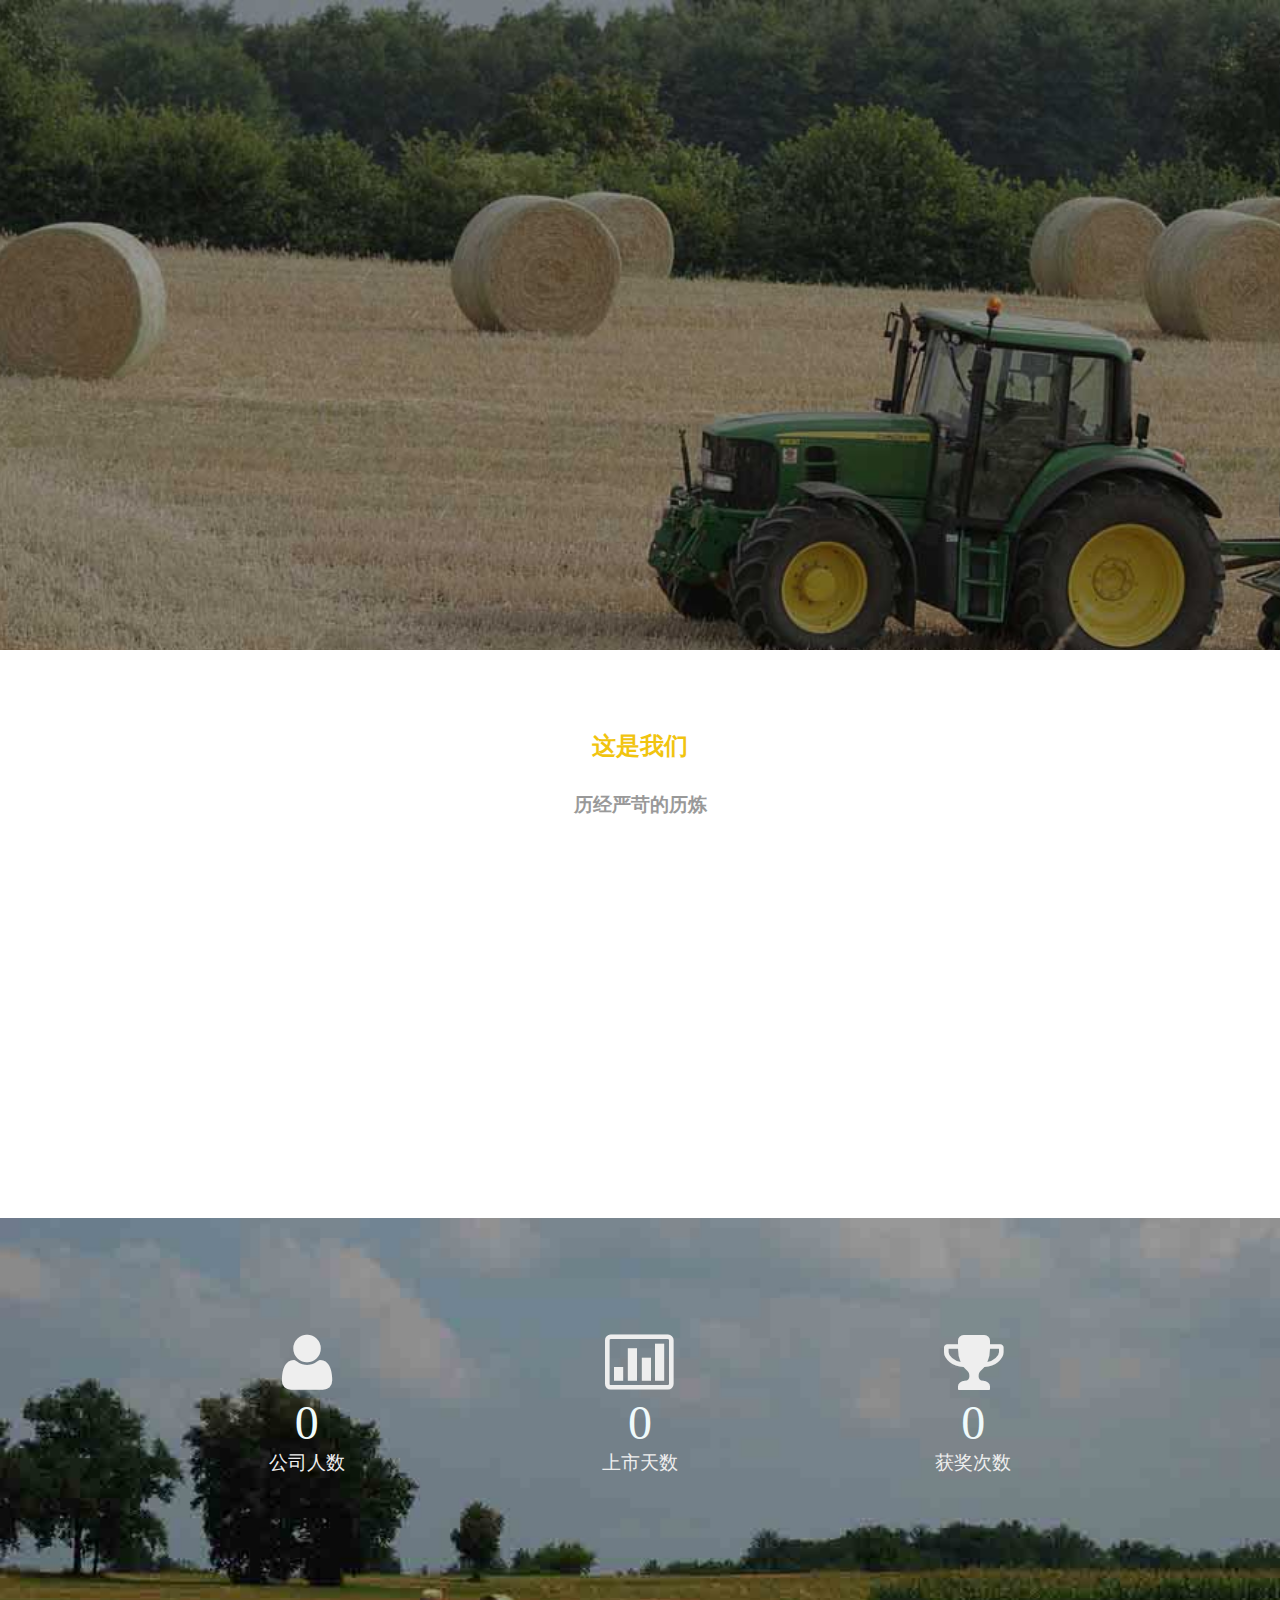
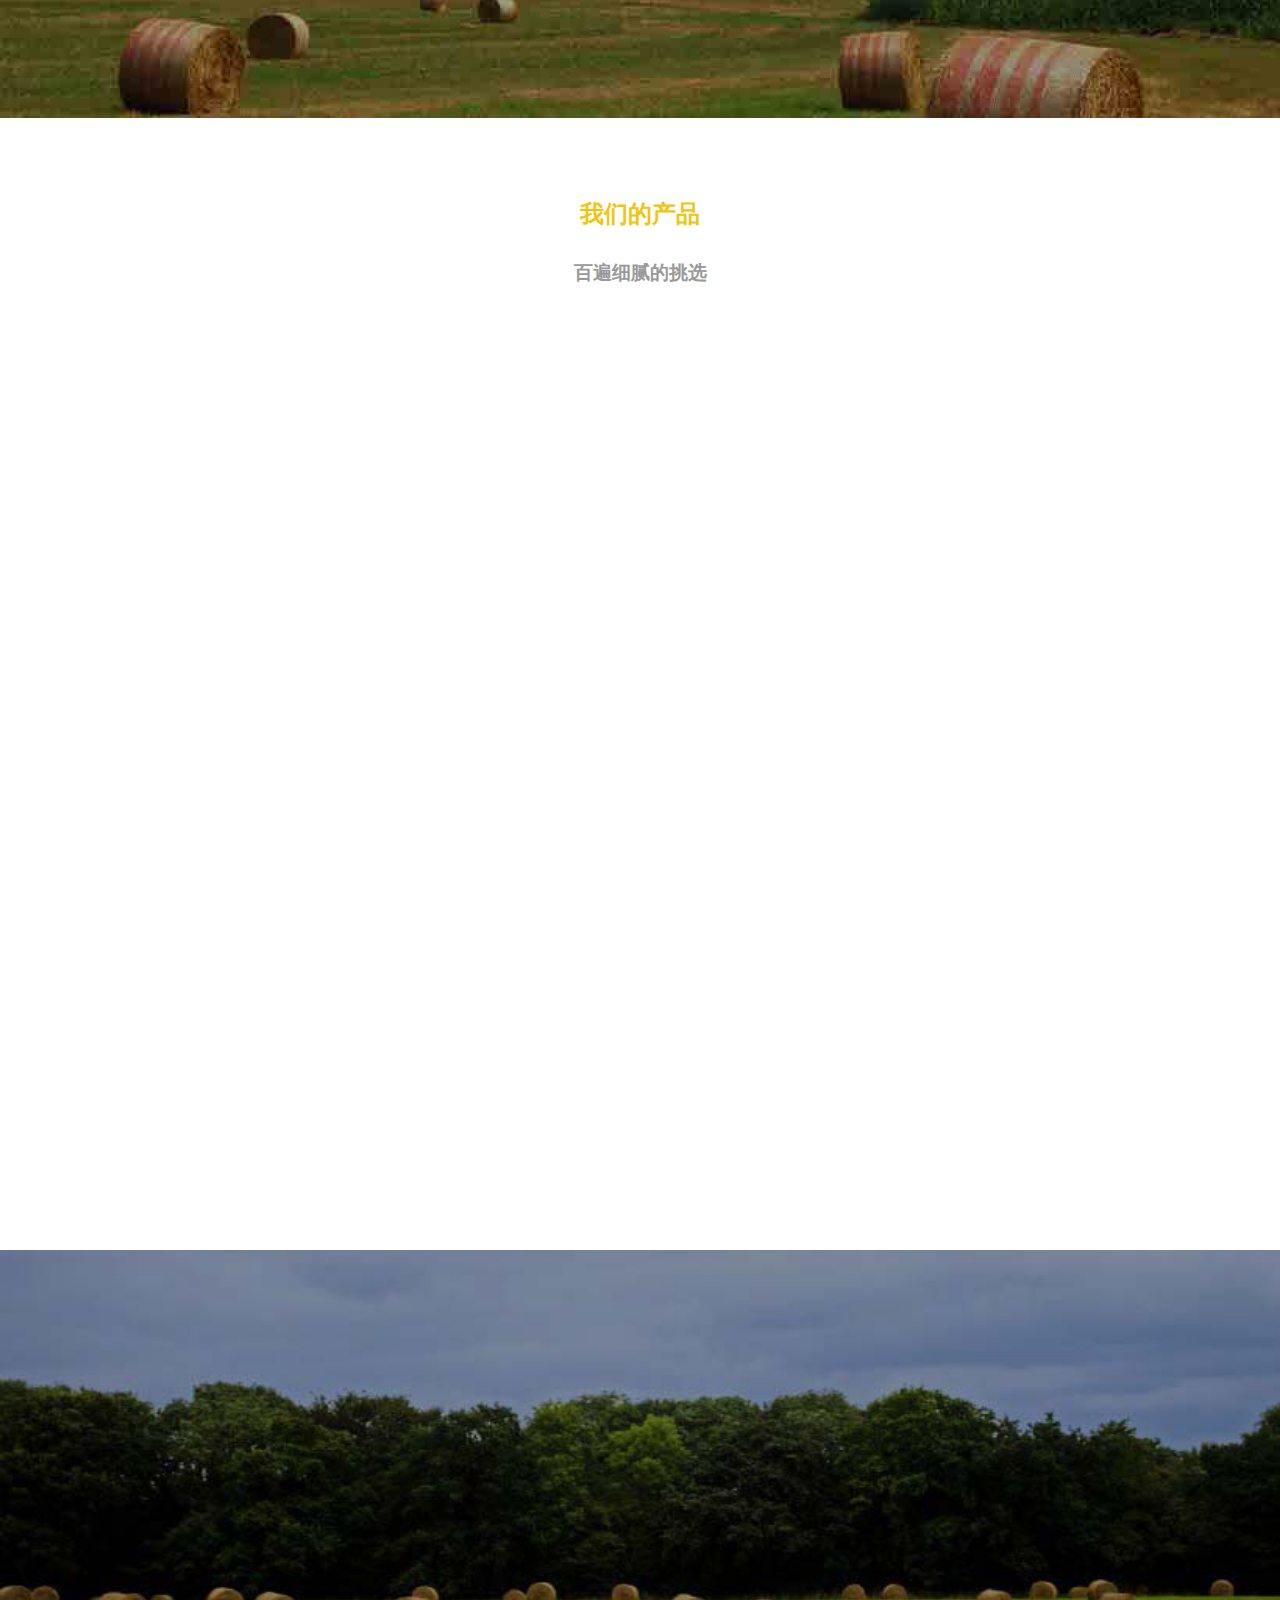
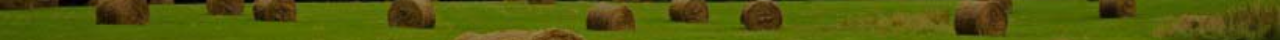
==== commit f855ad87: "Update index.html" ====
--- a/index.html
+++ b/index.html
@@ -1,57 +1,126 @@
-<!DOCTYPE html>
-<html lang="en-us">
-  <head>
+<!doctype html>
+<html lang="en">
+<head>
     <meta charset="UTF-8">
-    <title>Website by Anno59</title>
+    <title>index</title>
+    <link rel="stylesheet" href="css/common.css">
+    <link rel="stylesheet" href="css/index.css">
+    <script src="js/jquery.js"></script>
+    <link rel="stylesheet" href="css/font-awesome.min.css">
+    <link rel="icon" href="images/logo.gif" type="image/x-icon"/>
+    <link rel="stylesheet" href="css/max649.css" media="screen and (max-width:649px)">
     <meta name="viewport" content="width=device-width, initial-scale=1">
-    <link rel="stylesheet" type="text/css" href="stylesheets/normalize.css" media="screen">
-    <link href='https://fonts.googleapis.com/css?family=Open+Sans:400,700' rel='stylesheet' type='text/css'>
-    <link rel="stylesheet" type="text/css" href="stylesheets/stylesheet.css" media="screen">
-    <link rel="stylesheet" type="text/css" href="stylesheets/github-light.css" media="screen">
-  </head>
-  <body>
-    <section class="page-header">
-      <h1 class="project-name">Website</h1>
-      <h2 class="project-tagline"></h2>
-      <a href="https://github.com/Anno59/website" class="btn">View on GitHub</a>
-      <a href="https://github.com/Anno59/website/zipball/master" class="btn">Download .zip</a>
-      <a href="https://github.com/Anno59/website/tarball/master" class="btn">Download .tar.gz</a>
-    </section>
-
-    <section class="main-content">
-      <h3>
-<a id="welcome-to-github-pages" class="anchor" href="#welcome-to-github-pages" aria-hidden="true"><span aria-hidden="true" class="octicon octicon-link"></span></a>Welcome to GitHub Pages.</h3>
-
-<p>This automatic page generator is the easiest way to create beautiful pages for all of your projects. Author your page content here <a href="https://guides.github.com/features/mastering-markdown/">using GitHub Flavored Markdown</a>, select a template crafted by a designer, and publish. After your page is generated, you can check out the new <code>gh-pages</code> branch locally. If you’re using GitHub Desktop, simply sync your repository and you’ll see the new branch.</p>
-
-<h3>
-<a id="designer-templates" class="anchor" href="#designer-templates" aria-hidden="true"><span aria-hidden="true" class="octicon octicon-link"></span></a>Designer Templates</h3>
-
-<p>We’ve crafted some handsome templates for you to use. Go ahead and click 'Continue to layouts' to browse through them. You can easily go back to edit your page before publishing. After publishing your page, you can revisit the page generator and switch to another theme. Your Page content will be preserved.</p>
-
-<h3>
-<a id="creating-pages-manually" class="anchor" href="#creating-pages-manually" aria-hidden="true"><span aria-hidden="true" class="octicon octicon-link"></span></a>Creating pages manually</h3>
-
-<p>If you prefer to not use the automatic generator, push a branch named <code>gh-pages</code> to your repository to create a page manually. In addition to supporting regular HTML content, GitHub Pages support Jekyll, a simple, blog aware static site generator. Jekyll makes it easy to create site-wide headers and footers without having to copy them across every page. It also offers intelligent blog support and other advanced templating features.</p>
-
-<h3>
-<a id="authors-and-contributors" class="anchor" href="#authors-and-contributors" aria-hidden="true"><span aria-hidden="true" class="octicon octicon-link"></span></a>Authors and Contributors</h3>
-
-<p>You can @mention a GitHub username to generate a link to their profile. The resulting <code>&lt;a&gt;</code> element will link to the contributor’s GitHub Profile. For example: In 2007, Chris Wanstrath (<a href="https://github.com/defunkt" class="user-mention">@defunkt</a>), PJ Hyett (<a href="https://github.com/pjhyett" class="user-mention">@pjhyett</a>), and Tom Preston-Werner (<a href="https://github.com/mojombo" class="user-mention">@mojombo</a>) founded GitHub.</p>
-
-<h3>
-<a id="support-or-contact" class="anchor" href="#support-or-contact" aria-hidden="true"><span aria-hidden="true" class="octicon octicon-link"></span></a>Support or Contact</h3>
-
-<p>Having trouble with Pages? Check out our <a href="https://help.github.com/pages">documentation</a> or <a href="https://github.com/contact">contact support</a> and we’ll help you sort it out.</p>
-
-      <footer class="site-footer">
-        <span class="site-footer-owner"><a href="https://github.com/Anno59/website">Website</a> is maintained by <a href="https://github.com/Anno59">Anno59</a>.</span>
-
-        <span class="site-footer-credits">This page was generated by <a href="https://pages.github.com">GitHub Pages</a> using the <a href="https://github.com/jasonlong/cayman-theme">Cayman theme</a> by <a href="https://twitter.com/jasonlong">Jason Long</a>.</span>
-      </footer>
-
-    </section>
-
-  
-  </body>
+    <script src="js/backtotop.js"></script>
+    <script src="js/index.js"></script>
+    <script src="js/html5shiv.js"></script>
+    <!--[if IE 8]>
+    <script src="js/respond.min.js"></script>
+    <script src="js/index-ie8.js"></script>
+    <link rel="stylesheet" href="css/index-ie8.css">
+    <![endif]-->
+    <!--[if IE 9]>
+    <link rel="stylesheet" href="css/index-ie9.css">
+    <script src="js/index-ie8.js"></script>
+    <![endif]-->
+</head>
+<body>
+<div class="header">
+    <div class="bg"></div>
+    <div class="container">
+        <ul class="nav">
+            <li><a class="selected"  href="javascript:void(0)">首页</a></li>
+            <li><a href="about.html">关于我们</a></li>
+            <li><a href="news.html">新闻动态</a></li>
+            <li><a href="gallery.html">产品列表</a></li>
+            <li><a href="contact.html">联系我们</a></li>
+        </ul>
+        <div class="min-navtag">
+            <i class="icon-reorder"></i>
+            <ul class="min-nav">
+                <li><a class="selected"  href="javascript:void(0)">首页</a></li>
+                <li><a href="about.html">关于我们</a></li>
+                <li><a href="news.html">新闻动态</a></li>
+                <li><a href="gallery.html">产品列表</a></li>
+                <li><a href="contact.html">联系我们</a></li>
+            </ul>
+            <ul class="ie8">
+                <li><a class="selected"  href="javascript:void(0)">首页</a></li>
+                <li><a href="about.html">关于我们</a></li>
+                <li><a href="news.html">新闻动态</a></li>
+                <li><a href="gallery.html">产品列表</a></li>
+                <li><a href="contact.html">联系我们</a></li>
+            </ul>
+        </div>
+        <h1 class="header-h1">农业家园</h1>
+        <h2 class="header-h2">在这，最朴实</h2>
+        <h3 class="header-h3">我们的产品，用心去浇灌</h3>
+    </div>
+</div>
+<div class="section1 container">
+    <h2 class="section1-h2">这是我们</h2>
+    <h3 class="section1-h3">历经严苛的历炼</h3>
+    <div>
+        <img src="images/icon1.png" alt="">
+        <div><h4 class="section1-h4">国际的实力</h4><p>把先进的科学技术广泛应用于农业，提升农产品品质和农产品国际竞争力，降低生产成本，保证食品安全。</p></div>
+    </div>
+    <div>
+        <img src="images/icon2.png" alt="">
+        <div><h4 class="section1-h4">精细的工艺</h4><p>运用先进设备代替人的手工劳动，各个环节中大面积采用机械化作业，大大降低农业劳动者的体力强度，提高劳动生产率。</p></div>
+    </div>
+    <div>
+        <img src="images/icon3.png" alt="">
+        <div><h4 class="section1-h4">广大的市场</h4><p>各地面向国际国内两个市场，根据自身的资源、地理和环境条件，发展各具特色的并有一定规模的农业支柱产业和拳头产品。</p></div>
+    </div>
+    <div>
+        <img src="images/icon4.png" alt="">
+        <div><h4 class="section1-h4">生态的关怀</h4><p>农业现代化建设必须用现代化的手段保护生态环境，不但不能在农业生产过程中破坏生态环境，使农业生态环境变得更优更美。</p></div>
+    </div>
+</div>
+<div class="section2">
+    <div class="container">
+        <div><i class="icon-user icon-4x"></i><br><span>0</span><p>公司人数</p></div>
+        <div><i class="icon-bar-chart icon-4x"></i><br><span>0</span><p>上市天数</p></div>
+        <div><i class="icon-trophy icon-4x"></i><br><span>0</span><p>获奖次数</p></div>
+        <p class="content">河钢承钢为国家各个核电重点项目“量体裁衣”，直供过程中，发挥大客户经理制的作用。生产前，产线技术人员精细进行合同评审，修订了《核电用钢筋生产控制管理规定》，科学制定排产计划。生产过程中，不断优化生产流程，强化生产工艺管控力度，确保产品性能稳定。同时，建立了三级质量监督机制，严格执行核电用钢挂牌生产制度，加大产品表面质量监督。</p>
+    </div>
+</div>
+<div class="section3 container">
+    <h2 class="section3-h2">我们的产品</h2>
+    <h3 class="section3-h3">百遍细腻的挑选</h3>
+    <div>
+        <img src="images/p1.jpg" alt="">
+        <div><h4 class="section3-h4">优质的蔬菜</h4><p>蔬菜中含杂质元素极少，含硫量ws一般≤O.03%，如温室蔬菜等。高级优质蔬菜后面，通常符号“T”“高”以便识识别。</p></div>
+    </div>
+    <div>
+        <img src="images/p2.jpg" alt="">
+        <div><h4 class="section3-h4">精细的工艺</h4><p>良品率高、表面质量好。冷仓主要用于生产菌菇，也用于生产直径在50mm以下的特殊菌菇，以及直径在76mm以下的菌菇</p></div>
+    </div>
+    <div>
+        <img src="images/p3.jpg" alt="">
+        <div><h4 class="section3-h4">极致的感官</h4><p>用苛刻的天然饲料，有纯净水、有适宜的温度有适宜的温度等。农业上大量生产的特殊能源，是是碱性是碱性维西土壤。</p></div>
+    </div>
+    <div>
+        <img src="images/p4.jpg" alt="">
+        <div><h4 class="section3-h4">多环境用途</h4><p>这类钢基本上都都是优质钢或高级优质钢，主要有优质碳素结构钢、合金结构钢、易切结构钢、弹簧钢、滚动滚动轴承钢等</p></div>
+    </div>
+</div>
+<div class="footer">
+    <div class="container">
+        <div class="left">
+            <h2>导航</h2>
+            <ul class="footer-nav">
+                <li><a class="selected"  href="javascript:void(0)">首页</a></li>
+                <li><a href="about.html">关于我们</a></li>
+                <li><a href="news.html">新闻动态</a></li>
+                <li><a href="gallery.html">产品列表</a></li>
+                <li><a href="contact.html">联系我们</a></li>
+            </ul>
+        </div>
+        <div class="right">
+            <h2>订阅我们</h2><br>
+            <input class="email" type="text" placeholder="你的邮箱"><input class="submit" type="button" value="订阅">
+        </div>
+    </div>
+</div>
+</body>
 </html>
--- a/css/common.css
+++ b/css/common.css
@@ -0,0 +1,141 @@
+*{
+    padding:0;
+    margin:0;
+    font-family: "Microsoft YaHei", yaHei;
+    text-decoration: none;
+}
+.gotop{
+    color: #f1c40f;
+    font-size: 50px;
+    text-align: center;
+    position: fixed;
+    right: 30px;
+    bottom: 60px;
+    cursor: pointer;
+    transition: .3s all ease;
+}
+.gotop:hover{
+    color: #666;
+}
+/*banner和nav*/
+.header{
+    height:650px;
+    width: 100%;
+    text-align: center;
+    overflow: hidden;
+}
+.bg{
+    width: 100%;
+    height: 380px;
+    background-size: cover;
+    background-image: url("../images/ba2.jpg");
+    filter: progid:DXImageTransform.Microsoft.AlphaImageLoader(
+            src='file:///C:/wamp/www/website/images/ba2.jpg',
+            sizingMethod='scale');
+
+    position: absolute;
+    z-index: -1;
+}
+.container{
+    width: 1000px;
+    margin: 0 auto;
+}
+.nav{
+    margin:20px 0 0 17%;
+    list-style: none;
+    position:relative;
+    z-index: 1;
+}
+.nav li{
+    float:left;
+}
+.nav:after{
+    content:'';
+    display: block;
+    clear: both;
+}
+.nav li a{
+    color:#F7F8FA;
+    display: inline-block;
+    padding:10px 40px ;
+    transition: color ease .3s;
+}
+.nav li a:hover{
+    color: #f1c40f;
+}
+.nav li a.selected{
+    color: #f1c40f;
+}
+.header-h1{
+    color: #f1c40f;
+    font-size: 4.5em;
+    width:480px;
+    margin:140px auto 0;
+    font-weight: normal;
+}
+/*页脚*/
+.footer{
+    height:390px;
+    background-image: url("../images/g3.jpg");
+    filter: progid:DXImageTransform.Microsoft.AlphaImageLoader(
+            src='file:///C:/wamp/www/website/images/g3.jpg',
+            sizingMethod='scale');
+    background-size: cover;
+    overflow: hidden;
+}
+.footer .footer-nav{
+    list-style: disc;
+}
+.footer h2{
+    color: #eee;
+    font-weight: normal;
+}
+.footer .left{
+    margin:100px 0 0 135px;
+    width: 200px;
+    display: inline-block;
+}
+.footer .left .footer-nav{
+    list-style: url("../images/left-arrow.png");
+}
+.footer .left .footer-nav li{
+    margin-top: 1em;
+    text-indent: 1em;
+}
+.footer .left .footer-nav a{
+    color: #eee;
+    transition: color ease .3s;
+}
+.footer .left .footer-nav a:hover{
+    color: #f1c40f;
+}
+.footer .left .footer-nav a.selected{
+    color: #f1c40f;
+}
+.footer .right{
+    display: inline-block;
+    vertical-align: top;
+    margin-top: 9em;
+}
+.footer .right .email{
+    border: 1px solid #eee;
+    background-color: transparent;
+    width: 400px;
+    height:40px;
+    text-indent: 1em;
+    color:#eee;
+}
+.footer .right .email+input{
+    border-style: none;
+    background-color:#f1c40f;
+    height:42px;
+    width:100px;
+    color: #eee;
+    margin-left: 2em;
+    font-size: 1em;
+    transition: .5s all ease-in-out;
+}
+.footer .right .email+input:hover{
+    color: #f1c40f;
+    background: #eee;
+}--- a/css/index.css
+++ b/css/index.css
@@ -0,0 +1,559 @@
+/*header*/
+.container .nav{
+    opacity: 0;
+}
+.ani-nav{
+    animation-name:ani-nav;
+    animation-fill-mode:forwards;
+    animation-duration:1s;
+    animation-timing-function:ease-in-out;
+    animation-delay: .5s;
+}
+/*头导航动画-开始*/
+@keyframes ani-nav {
+    0%{transform: translateX(20px);}
+    100%{opacity: 1}
+}
+.header{
+    position: relative;
+}
+.bg{
+    width: 130%;
+    height: 130%;
+    background-size: cover;
+    background-position: 50% 50%;
+    background-image: url("../images/ba2.jpg");
+    position: absolute;
+    z-index: 0;
+    transition: .2s all linear;
+}
+.ani-bg{
+    animation-name:ani-bg;
+    animation-fill-mode:forwards;
+    animation-duration:5.5s;
+    animation-timing-function:ease-in;
+    animation-delay: 2.5s;
+}
+/*头背景动画-开始*/
+@keyframes ani-bg{
+    0%{transform: scale(1)}
+    60%{transform: scale(1.1)}
+    100%{transform: scale(1)}
+}
+.header>span{
+    display: inline-block;
+    width: 48px;
+    height: 48px;
+    position: absolute;
+    top:45%;
+    opacity: 0;
+    cursor: pointer;
+    transition: .3s all ease-in-out;
+    z-index: 0;
+}
+.header .min-navtag{
+    display: none;
+    z-index: 2;
+}
+.header .min-nav{
+    animation-name:none;
+}
+.header-h1{
+    position: relative;
+    opacity: 0;
+    z-index: 1;
+}
+.ani-header-h1{
+    animation-name:ani-header-h1;
+    animation-fill-mode:forwards;
+    animation-duration:1s;
+    animation-timing-function:ease-in-out;
+    animation-delay: .5s;
+}
+/*头h1标签动画-开始*/
+@keyframes ani-header-h1 {
+    0%{transform: translateX(-20px);}
+    100%{opacity: 1}
+}
+.header-h2{
+    color:#EFFAFB;
+    font-weight: normal;
+    margin-top: 110px;
+    opacity: 0;
+    position: relative;
+    z-index: 1;
+}
+.header-h3{
+    color: #ddd;
+    font-weight: normal;
+    margin-top: 30px;
+    opacity: 0;
+    position: relative;
+    z-index: 1;
+}
+.ani-header-h23{
+    animation-name:ani-header-h23;
+    animation-fill-mode:forwards;
+    animation-duration:1s;
+    animation-timing-function:ease-in-out;
+    animation-delay: 1s;
+}
+/*头h2,h3标签动画-开始*/
+@keyframes ani-header-h23 {
+    0%{transform: translateY(20px);}
+    100%{opacity: 1}
+}
+/*section1*/
+.section1{
+    padding:80px 0;
+}
+.section1>div{
+    display: inline-block;
+    width: 490px;
+    margin-top:60px;
+    opacity: 0;
+}
+.section1>div:hover img{
+    transform: scale(1.2);
+}
+.ani-section1-div1{
+    animation-name:ani-section1-div1;
+    animation-fill-mode:forwards;
+    animation-duration:1s;
+    animation-timing-function:ease-in-out;
+}
+/*section1块动画-开始*/
+@keyframes ani-section1-div1 {
+    0%{transform: translateX(-35px);}
+    100%{opacity: 1}
+}
+.ani-section1-div3{
+    animation-name:ani-section1-div1;
+    animation-fill-mode:forwards;
+    animation-duration:1s;
+    animation-timing-function:ease-in-out;
+}
+@keyframes ani-section1-div3 {
+    0%{transform: translateX(-35px);}
+    100%{opacity: 1}
+}
+.ani-section1-div2{
+    animation-name:ani-section1-div2;
+    animation-fill-mode:forwards;
+    animation-duration:1s;
+    animation-timing-function:ease-in-out;
+}
+@keyframes ani-section1-div2 {
+    0%{transform: translateX(35px);}
+    100%{opacity: 1}
+}
+.ani-section1-div4{
+    animation-name:ani-section1-div4;
+    animation-fill-mode:forwards;
+    animation-duration:1s;
+    animation-timing-function:ease-in-out;
+}
+@keyframes ani-section1-div4 {
+    0%{transform: translateX(35px);}
+    100%{opacity: 1}
+}
+.section1 img{
+    margin:0 26px;
+    vertical-align: top;
+    transition:.3s all ease-in-out;
+}
+.section1>div>div{
+    display: inline-block;
+    width: 350px;
+    vertical-align: top;
+}
+.section1-h2{
+    color: #f1c40f;
+    text-align: center;
+}
+.section1-h3{
+    color: #999999;
+    text-align: center;
+    margin-top:30px;
+}
+.section1-h4{
+    color: #222623;
+}
+.section1-h4+p{
+    color: #777;
+    margin-top:1em;
+}
+/*section2*/
+.section2{
+    height: 500px;
+    width: 100%;
+    background-image: url("../images/index-sec2.jpg");
+    background-size: cover;
+    overflow: hidden;
+    padding-top:5%;
+    box-sizing: border-box;
+}
+.section2 .container>div{
+    float: left;
+    width: 33.33%;
+    text-align: center;
+    box-sizing: border-box;
+    margin-bottom: 4%;
+}
+.section2 p.content{
+    margin-top:3em;
+    line-height: 2em;
+    color:#EFFAFB;
+    text-indent: 2em;
+    opacity: 0;
+}
+.section2 i{
+    color: #eee;
+}
+.section2 span{
+    font-size: 3em;
+    color:#EFFAFB;
+}
+.section2 span+p{
+    color: #eee;
+    font-size: 1.2em;
+}
+.ani-section2-h2p{
+    animation-name:ani-section2-h2p;
+    animation-fill-mode:forwards;
+    animation-duration:1s;
+    animation-timing-function:ease-in-out;
+    animation-delay: 1.5s;
+}
+/*section2动画-开始*/
+@keyframes ani-section2-h2p {
+    0%{transform: translateY(30px);}
+    100%{opacity: 1}
+}
+/*seciton3*/
+.section3{
+    padding:80px 0;
+    text-align: center;
+}
+.section3>div{
+    display: inline-block;
+    width: 45%;
+    margin-top:60px;
+    opacity: 0;
+    transform: perspective(500px)rotateY(45deg);
+}
+.section3>div:nth-child(3),.section3>div:nth-child(5){
+    margin-right: 2.5%;
+}
+.section3>div:nth-child(4),.section3>div:nth-child(6){
+    margin-left: 2.5%;
+}
+.section3 img{
+    vertical-align: top;
+    width: 250px;
+}
+/*section3动画-开始*/
+.ani-section3-div13{
+    animation-name:ani-section3-div13;
+    animation-fill-mode:forwards;
+    animation-duration:1.5s;
+    animation-timing-function:ease-in-out;
+}
+@keyframes ani-section3-div13{
+    0%{
+        transform:perspective(500px) rotateY(75deg);
+    }
+    33%{
+        transform:perspective(500px) rotateY(-25deg);
+    }
+    66%{
+        transform:perspective(500px) rotateY(15deg);
+    }
+    100%{
+        transform:perspective(500px) rotateY(0deg);
+        opacity: 1;
+    }
+}
+.ani-section3-div24{
+    animation-name:ani-section3-div24;
+    animation-fill-mode:forwards;
+    animation-duration:1.5s;
+    animation-timing-function:ease-in-out;
+}
+@keyframes ani-section3-div24{
+    0%{
+        transform:perspective(500px) rotateY(-75deg);
+    }
+    33%{
+        transform:perspective(500px) rotateY(25deg);
+    }
+    66%{
+        transform:perspective(500px) rotateY(-15deg);
+    }
+    100%{
+        transform:perspective(500px) rotateY(0deg);
+        opacity: 1;
+    }
+}
+.section3>div>div{
+    display: inline-block;
+    width: 350px;
+    vertical-align: top;
+}
+.section3-h2{
+    color: #f1c40f;
+}
+.section3-h3{
+    color: #999999;
+    margin-top:30px;
+}
+.section3-h4{
+    margin-top: 2em;
+    color: #222623;
+}
+.section3-h4+p{
+    color: #777;
+    margin-top:1em;
+}
+/*footer*/
+.footer .left,.footer .right{
+    opacity: 0;
+}
+.footer .right .email{
+    height:40px;
+    padding-top: 0;
+}
+/*当屏幕小于650时*/
+@media screen and (max-width:649px) {
+    .container{
+        width:auto;
+    }
+    .header .container .nav{
+        position: absolute;
+        z-index: -1;
+    }
+    .header .min-navtag{
+        top:20px;
+        position: absolute;
+        display: block;
+        z-index:10;
+    }
+    .header .icon-reorder{
+        color:#f1c40f;
+        cursor: pointer;
+        font-size: 2em;
+        transition: .3s all ease;
+        opacity: 0;
+    }
+    .ani-header-i{
+        animation-name:ani-header-i;
+        animation-timing-function:ease-in-out;
+        animation-fill-mode: forwards;
+        animation-duration:.3s;
+    }
+    @keyframes ani-header-i {
+        0%{
+            transform: translateY(-20px);
+        }
+        100%{
+            opacity: 1;
+        }
+    }
+    .header .on{
+        color:#fff;
+    }
+    .header .icon-reorder:hover{
+        color:#fff;
+    }
+    .header .min-nav{
+        opacity:.9;
+        animation-duration:.3s;
+        animation-timing-function:ease-in-out;
+        animation-fill-mode:forwards;
+        overflow: hidden;
+        height: 0;
+        list-style: none;
+        background: #333;
+        margin-top: 10px;
+        z-index: 2;
+        position: relative;
+    }
+    /*下拉导航动画*/
+    @keyframes ani-show {
+        0%{
+            height:0;
+        }
+        100%{
+            height:205px;
+        }
+    }
+    @keyframes ani-hidden {
+        0%{
+            height:205px;
+        }
+        100%{
+            height:0;
+        }
+    }
+    .header .ie8{
+        display: none;
+    }
+    .header .min-nav li{
+        opacity:1;
+        width: 100vw;
+    }
+    .header .min-nav li a{
+        opacity:1;
+        width: 100%;
+        color:#fff;
+        display: block;
+        padding: 10px 0;
+    }
+    .header .min-nav li:hover{
+        background:#eee ;
+    }
+    .header .min-nav li:hover a{
+        opacity:1;
+        color:#f1c40f;
+    }
+    .header-h1{
+        margin-top: 200px;
+        width: 100%;
+        position: relative;
+        opacity: 0;
+        z-index: 0;
+    }
+    .section1>div{
+        width: 100%;
+        text-align: center;
+    }
+    .section1>div>div{
+        width: 70%;
+        padding-top:8px;
+    }
+    .section2{
+
+    }
+    .section2 i{
+        color: #eee;
+        font-size: 2em;
+    }
+    .section2 span{
+        font-size: 2em;
+        color:#EFFAFB;
+    }
+    .section2 span+p{
+        color: #eee;
+        font-size: 1em;
+    }
+    .section2 .container>div{
+        float: left;
+        width: 33.33%;
+        text-align: center;
+        box-sizing: border-box;
+        margin-bottom: 8%;
+    }
+    .section2 p.content{
+        padding: 0 5%;
+        box-sizing: border-box;
+        font-size:.85em;
+    }
+    .section3{
+        overflow: hidden;
+    }
+    .section3>div{
+        width: 100%;
+        float: left;
+    }
+    .section3>div:nth-child(3),.section3>div:nth-child(5){
+        margin-right: 0;
+    }
+    .section3>div:nth-child(4),.section3>div:nth-child(6){
+        margin-left: 0;
+    }
+    .section3>div>div{
+        width: 100%;
+    }
+    .section3-h4+p {
+        margin:1em 5% 0;
+    }
+    .section3 img{
+        vertical-align: top;
+        width: 205px;
+    }
+    .footer .left{
+        margin:10px 0 0 30px;
+        width: 200px;
+    }
+    .footer .right{
+        margin: 1em 0 0 1em;
+        display: block;
+    }
+    .footer .right .email {
+        width: 80%;
+        margin:0 5% 2% 0;
+    }
+    .footer .right .email+input{
+        margin-left:0;
+        font-size: 1em;
+        transition: .5s all ease-in-out;
+    }
+    .footer h2{
+        font-size: 1.3em;
+    }
+}
+/*当屏幕在650和1019之间时*/
+@media screen and (min-width:650px) and (max-width:1019px){
+    .container{
+        width: 100%;
+    }
+    .header-h1{
+        font-size: 4em;
+    }
+    .nav{
+        margin:20px 0 0 10%;
+    }
+    .nav li{
+        width: 17%;
+    }
+    .nav li a{
+        width: 100%;
+        padding:10px 7%;
+    }
+    .section1 img {
+        margin:0 0 10px 0;
+    }
+    .section1>div{
+        width: 50%;
+        text-align: center;
+        float: left;
+    }
+    .section1::after{
+        content: "";
+        display: block;
+        clear: both;
+    }
+    .section1>div>div{
+        width: 90%;
+    }
+    .section2 p.content{
+        padding: 0 5%;
+        box-sizing: border-box;
+    }
+    .section3>div>div{
+        width: 100%;
+    }
+    .footer .left{
+        margin:100px 0 0 23%;
+        width: 20%;
+    }
+    .footer .right .email{
+        width: 120%;
+        height:40px;
+        padding-top: 0;
+    }
+    .footer .right .email+input{
+        font-size: 1em;
+        margin:1em 0 0 0;
+    }
+}
--- a/css/max649.css
+++ b/css/max649.css
@@ -0,0 +1,167 @@
+.container{
+    width:auto;
+}
+.header .container .nav{
+    position: absolute;
+    z-index: -1;
+}
+.header .min-navtag{
+    top:20px;
+    position: absolute;
+    display: block;
+    z-index: 1;
+}
+.header .icon-reorder{
+    color:#f1c40f;
+    cursor: pointer;
+    font-size: 2em;
+    transition: .3s all ease;
+    opacity: 0;
+}
+.ani-header-i{
+    animation-name:ani-header-i;
+    animation-timing-function:ease-in-out;
+    animation-fill-mode: forwards;
+    animation-duration:.3s;
+}
+@keyframes ani-header-i {
+    0%{
+        transform: translateY(-20px);
+    }
+    100%{
+        opacity: 1;
+    }
+}
+.header .on{
+    color:#fff;
+}
+.header .icon-reorder:hover{
+    color:#fff;
+}
+.header .min-nav{
+    opacity:.9;
+    animation-duration:.3s;
+    animation-timing-function:ease-in-out;
+    animation-fill-mode:forwards;
+    overflow: hidden;
+    height: 0;
+    list-style: none;
+    background: #333;
+    margin-top: 10px;
+}
+@keyframes ani-show {
+    0%{
+        height:0;
+    }
+    100%{
+        height:205px;
+    }
+}
+@keyframes ani-hidden {
+    0%{
+        height:205px;
+    }
+    100%{
+        height:0;
+    }
+}
+.header .min-nav li{
+    opacity:1;
+    width: 100vw;
+}
+.header .min-nav li a{
+    opacity:1;
+    width: 100%;
+    color:#fff;
+    display: block;
+    padding: 10px 0;
+}
+.header .min-nav li:hover{
+    background:#eee ;
+}
+.header .min-nav li:hover a{
+    opacity:1;
+    color:#f1c40f;
+}
+.header-h1{
+    margin-top: 200px;
+    width: 100%;
+}
+.section1>div{
+    width: 100%;
+    text-align: center;
+}
+.section1>div>div{
+    width: 70%;
+    padding-top:8px;
+}
+.section2 i{
+    color: #eee;
+    font-size: 2em;
+}
+.section2 span{
+    font-size: 2em;
+    color:#EFFAFB;
+}
+.section2 span+p{
+    color: #eee;
+    font-size: 1em;
+}
+.section2 .container>div{
+    float: left;
+    width: 33.33%;
+    text-align: center;
+    box-sizing: border-box;
+    margin-bottom: 8%;
+}
+
+.section2 p.content{
+    padding: 0 5%;
+    box-sizing: border-box;
+    font-size:.85em;
+}
+.section3>div{
+    width: 100%;
+    float: left;
+}
+.section3>div:nth-child(3),.section3>div:nth-child(5){
+    margin-right: 0;
+}
+.section3>div:nth-child(4),.section3>div:nth-child(6){
+    margin-left: 0;
+}
+.section3>div>div{
+    width: 100%;
+}
+.section3::after{
+    content:'';
+    display: block;
+    clear: both;
+}
+.section3-h4+p {
+    margin:1em 5% 0;
+}
+.section3 img{
+    vertical-align: top;
+    width: 205px;
+}
+.footer .left{
+    margin:10px 0 0 30px;
+    width: 200px;
+}
+.footer .right{
+    margin: 1em 0 0 1em;
+    display: block;
+}
+.footer .right .email {
+    width: 80%;
+    margin:0 5% 2% 0;
+}
+.footer .right .email+input{
+    margin-left:0;
+    font-size: 1em;
+    transition: .5s all ease-in-out;
+}
+.footer h2{
+    font-size: 1.3em;
+}
--- a/css/index-ie8.css
+++ b/css/index-ie8.css
@@ -0,0 +1,45 @@
+.header .min-nav{
+    overflow: hidden;
+    height: 205px;
+    list-style: none;
+    background: #333;
+    z-index: 10;
+}
+.header .icon-reorder{
+    text-align: center;
+}
+.header .ie8{
+    display: none;
+    height: 205px;
+    list-style: none;
+    width: 561px;
+    background: #333;
+    margin-top: 10px;
+    z-index: 2;
+    position: fixed;
+    left:0;
+}
+.header .ie8 li{
+    opacity:1;
+    width: 100%;
+}
+.header .ie8 li a{
+    opacity:1;
+    color:#fff;
+    display: block;
+    padding: 10px 0;
+}
+.header .ie8 li:hover{
+    background:#eee ;
+}
+.header .ie8 li:hover a{
+    opacity:1;
+    color:#f1c40f;
+}
+.section1{
+    overflow: hidden;
+}
+.footer .right .email{
+    height:30px;
+    padding-top: 12px;
+}--- a/css/index-ie9.css
+++ b/css/index-ie9.css
@@ -0,0 +1,38 @@
+.container .nav,.header>span,.header-h1,.header-h2,.header-h3,.section1>div,.section2 p.content,.section3>div,.footer .left,.footer .right,.header .icon-reorder{
+    opacity: 1;
+}
+.header .icon-reorder{
+    text-align: center;
+}
+.header .ie8{
+    display: none;
+    height: 205px;
+    list-style: none;
+    background: #333;
+    margin-top: 10px;
+    z-index: 2;
+    position: fixed;
+    left:0;
+    opacity: .9;
+}
+.header .ie8 li{
+    opacity:1;
+    width: 100%;
+}
+.header .ie8 li a{
+    opacity:1;
+    color:#fff;
+    display: block;
+    padding: 10px 0;
+}
+.header .ie8 li:hover{
+    background:#eee ;
+}
+.header .ie8 li:hover a{
+    opacity:1;
+    color:#f1c40f;
+}
+.footer .right .email{
+    height:40px;
+    padding-top: 0;
+}